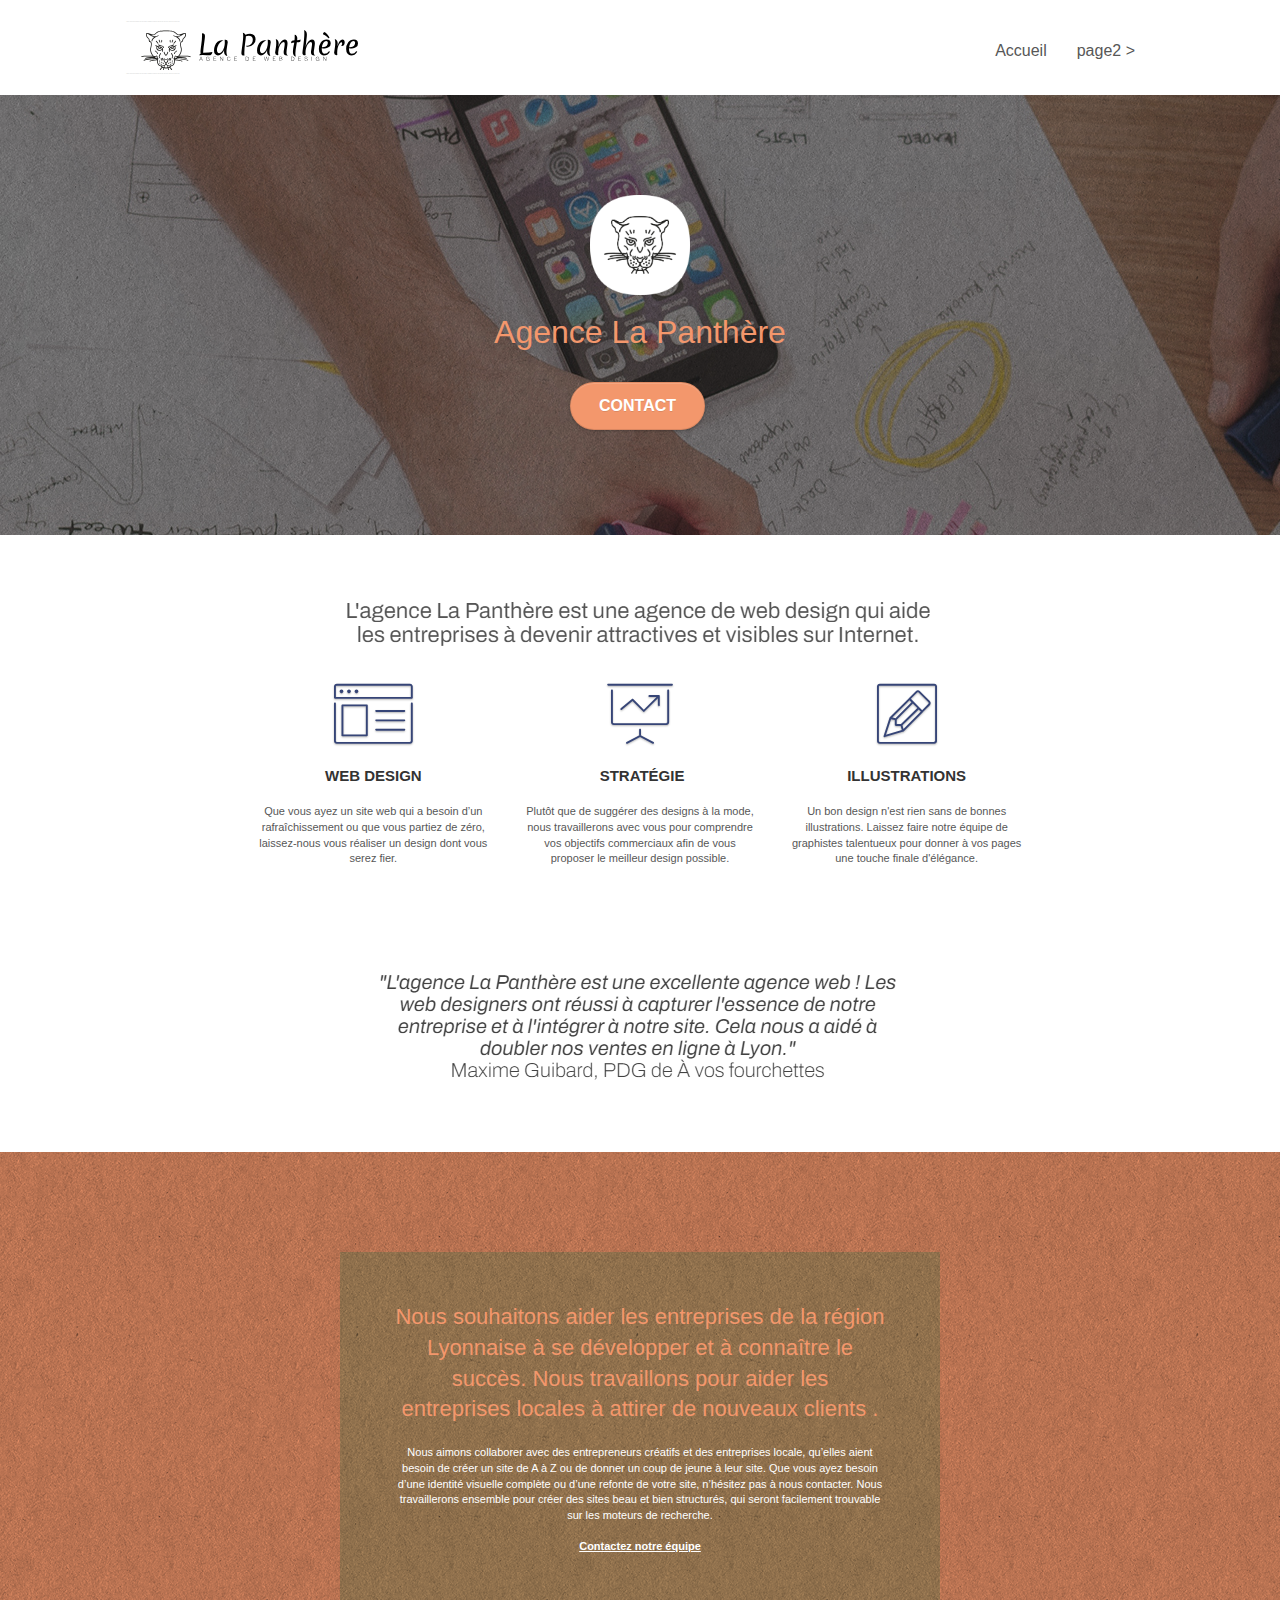
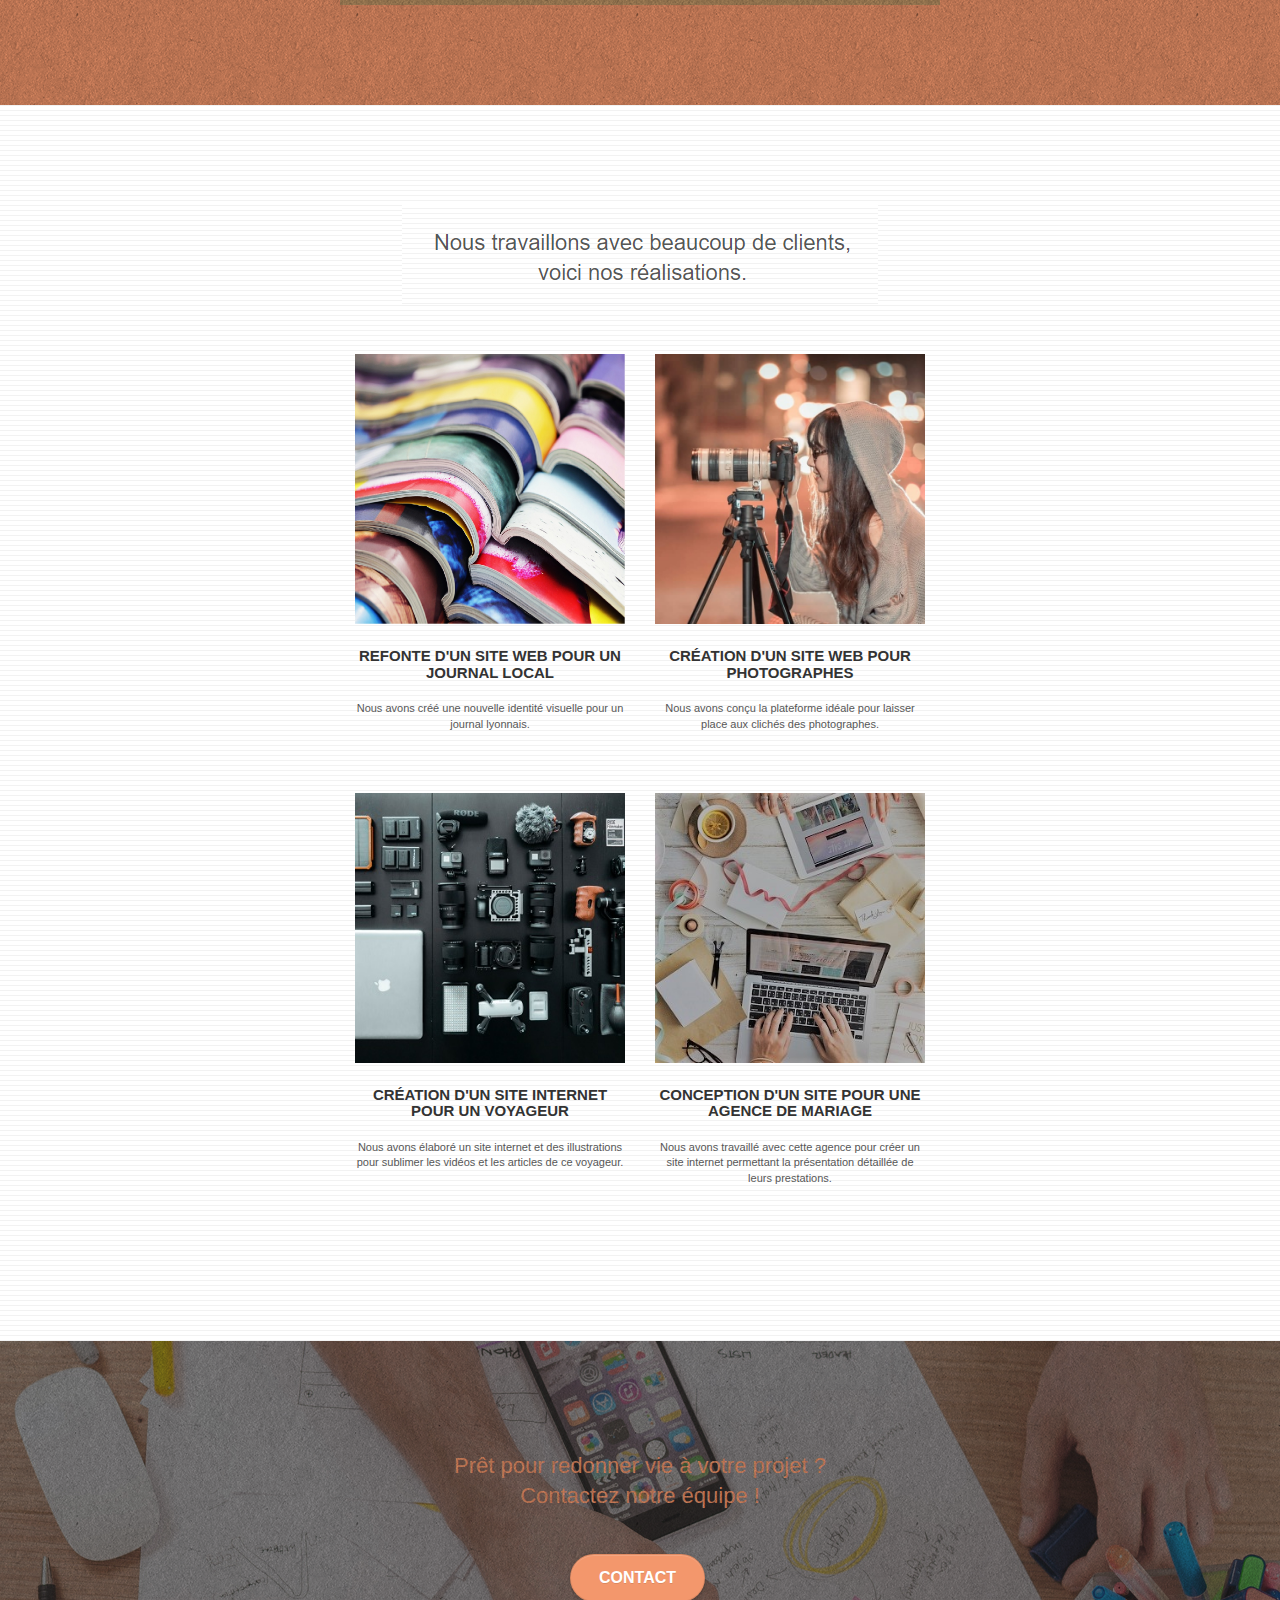
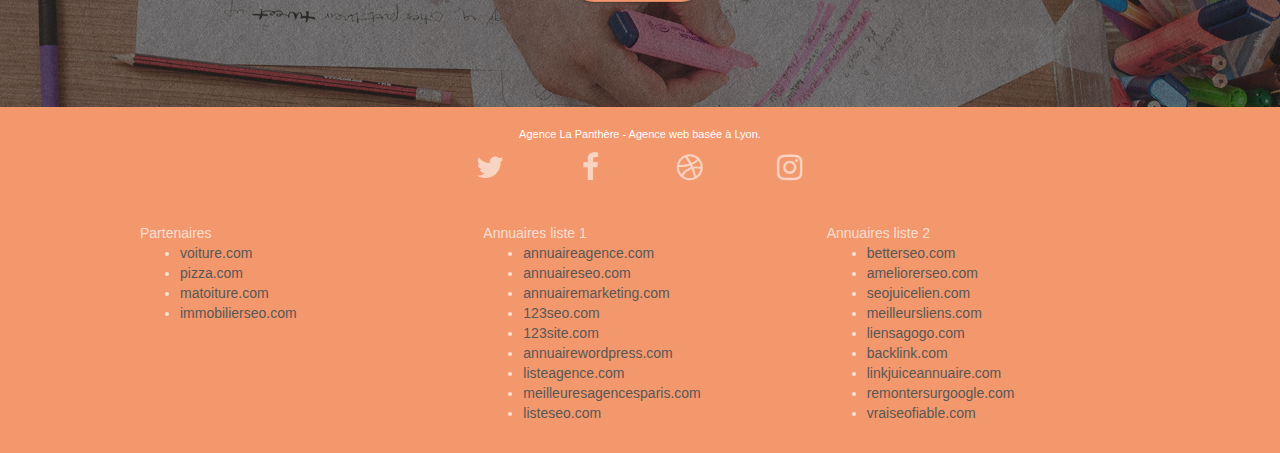
==== index.html @ c970df35 "mise à jour du 03/07" ====
<!doctype html>
<html lang="Default">
<head>
    <meta charset="utf-8">
    <meta name="keywords" content="seo, google, site web, site internet, agence design paris, agence design, agence design,agence design,agence design,agence design,agence design,agence design,agence design,agence design">
    <meta name="description" content="">
    <meta name="viewport" content="width=device-width, initial-scale=1.0, viewport-fit=cover">
    <link rel="shortcut icon" type="image/png" href="favicon.jpg">
    
	<link rel="stylesheet" type="text/css" href="./css/bootstrap.css">
	<link rel="stylesheet" type="text/css" href="style.css">
	<link rel="stylesheet" type="text/css" href="./css/font-awesome.css">
	<link rel="stylesheet" type="text/css" href="./css/et-line.css">
	
    
	<script src="./js/jquery-2.1.0.js"></script>
	<script src="./js/bootstrap.js"></script>
	<script src="./js/blocs.js"></script>
	<script src="./js/jquery.touchSwipe.js" defer></script>
	<script src="./js/gmaps.js"></script>

    <title>.</title>

    
<!-- Analytics -->
 
<!-- Analytics END -->
    
</head>
<body>
<!-- Principal conteneur -->
<div class="page-container">
    
<!-- bloc-0 -->
<div class="bloc bgc-white l-bloc " id="bloc-0">
	<div class="container bloc-sm">

		<nav class="navbar row">
			<div class="navbar-header">
				<div class="keywords" style="color:#cccccc;font-size:1px;">Agence web à paris, stratégie web, web design, illustrations, design de site web, site web, web, internet, site internet, site</div>
				<a class="navbar-brand" href="index.html"><img src="img/agence-la-panthere-monochrome.svg" alt="paris web design logo agence web meilleure agence" height="40" /></a>
				<div class="keywords" style="color:#cccccc;font-size:1px;">Agence web à paris, stratégie web, web design, illustrations, design de site web, site web, web, internet, site internet, site</div>
				<button id="nav-toggle" type="button" class="ui-navbar-toggle navbar-toggle" data-toggle="collapse" data-target=".navbar-1">
					<span class="sr-only">Toggle navigation</span><span class="icon-bar"></span><span class="icon-bar"></span><span class="icon-bar"></span>
				</button>
			</div>
			<div class="collapse navbar-collapse navbar-1 special-dropdown-nav">
				<ul class="site-navigation nav navbar-nav">
					<li>
						<a href="index.html">Accueil</a>
					</li>
					<li>
					</li>
					<li>
						<a href="page2.html">page2 &gt;</a>
					</li>
				</ul>
			</div>
		</nav>
	</div>
</div>
<!-- bloc-0 END -->

<!-- bloc-1-presentation -->
<div class="bloc bgc-dark-slate-blue bg-banniere d-bloc bg-t-edge bloc-bg-texture texture-paper b-parallax" id="bloc-1-hero">
	<div class="container bloc-lg">
		<div class="row tight-width-whitespace">
			<div class="col-sm-12">
				<img src="img/logo.png" class="center-block image-resize-mode" width="100" alt="Agence La Panthère, agence web paris, création logo paris" />
				<h1 class="text-center hero-bloc-text tc-white ">
					Agence La Panthère
				</h1>
				<div class="text-center">
					<a href="page2.html" class="btn btn-lg btn-clean btn-rd cta-hero btn-atomic-tangerine" id="cta-hero">Contact</a>
				</div>
			</div>
		</div>
	</div>
</div>
<!-- bloc-1-presentation END -->

<!-- bloc-2-services -->
<div class="bloc bgc-white l-bloc" id="bloc-2-services">
	<div class="container bloc-md">
		<div class="row">
			<div class="col-sm-12 text-center">
				<img alt="agence web, agence web paris, web design paris, stratégie web" src="img/title.png" />
			</div>
		</div>
		<div class="row voffset-lg med-width-whitespace">
			<div class="col-sm-4">
				<div class="text-center">
					<span class="et-icon-browser sm-shadow icon-dark-slate-blue icons icon-lg"></span>
				</div>
				<h3 class="mg-md text-center">
					Web design
				</h3>
				<p class="text-center ">
					Que vous ayez un site web qui a besoin d&rsquo;un rafraîchissement ou que vous partiez de zéro, laissez-nous vous réaliser un design dont vous serez fier.
				</p>
			</div>
			<div class="col-sm-4">
				<div class="text-center">
					<span class="et-icon-presentation sm-shadow icon-dark-slate-blue icons icon-lg"></span>
				</div>
				<h3 class="mg-md text-center">
					&nbsp;Stratégie
				</h3>
				<p class="text-center ">
					Plutôt que de suggérer des designs à la mode, nous travaillerons avec vous pour comprendre vos objectifs commerciaux afin de vous proposer le meilleur design possible.<br>
				</p>
			</div>
			<div class="col-sm-4">
				<div class="text-center">
					<span class="et-icon-edit sm-shadow icon-dark-slate-blue icons icon-lg"></span>
				</div>
				<h3 class="mg-md text-center">
					Illustrations
				</h3>
				<p class="text-center ">
					Un bon design n'est rien sans de bonnes illustrations. Laissez faire notre équipe de graphistes talentueux pour donner à vos pages une touche finale d'élégance.
				</p>
			</div>
		</div>
		<div class="row voffset-lg voffset">
			<div class="col-xs-12 col-md-8 col-md-offset-2 text-center">
				<img alt="agence web, agence web paris, web design paris, stratégie web" src="img/citation.png" />

			</div>
		</div>
	</div>
</div>
<!-- bloc-2-services END -->

<!-- bloc-3-what-i-do -->
<div class="bloc tc-white bgc-atomic-tangerine bg-presentation d-bloc bloc-bg-texture texture-paper b-parallax" id="bloc-3-what-i-do">
	<div class="container bloc-lg">
		<div class="row tight-width-whitespace black-background">
			<div class="col-sm-12">
				<h2 class="mg-md text-center tc-white">
					Nous souhaitons aider les entreprises de la région Lyonnaise à se développer et à connaître le succès. Nous travaillons pour aider les entreprises locales à attirer de nouveaux clients .<br>
				</h2>
				<p class="text-center white">
					Nous aimons collaborer avec des entrepreneurs créatifs et des entreprises locale, qu’elles aient besoin de créer un site de A à Z ou de donner un coup de jeune à leur site. Que vous ayez besoin d’une identité visuelle complète ou d’une refonte de votre site, n’hésitez pas à nous contacter. Nous travaillerons ensemble pour créer des sites beau et bien structurés, qui seront facilement trouvable sur les moteurs de recherche. <br><br><a class="ltc-white bold-link" href="page2.html">Contactez notre équipe</a><br>
				</p>
			</div>
		</div>
	</div>
</div>
<!-- bloc-3-what-i-do END -->

<!-- bloc-4-portfolio -->
<div class="bloc bgc-white bg-lines-h2-bg bg-repeat l-bloc" id="bloc-4-portfolio">
	<div class="container bloc-lg">
		<div class="row">
			<div class="col-sm-12 text-center">
				<img alt="agence web, agence web paris, web design paris, stratégie web" src="img/title2.png" />
			</div>
		</div>
		<div class="row tight-width-whitespace portfolio-row">
			<div class="col-sm-6">
				<a href="#" data-lightbox="img/1.jpg" data-gallery-id="gallery-1" data-caption="Refonte d'un site web pour un journal local" data-frame="snapshot-lb"><img src="img/1.jpg" alt="paris web design logo agence web meilleure agence et refonte site web journal" class="img-responsive portfolio-thumb" /></a>
				<h3 class="mg-md text-center">
					Refonte d'un site web pour un journal local
				</h3>
				<p class="text-center">
					Nous avons créé une nouvelle identité visuelle pour un journal lyonnais.
				</p>
			</div>
			<div class="col-sm-6">
				<a href="#" data-lightbox="img/2.jpg" data-gallery-id="gallery-1" data-caption="Création d'un site web pour photographes" data-frame="snapshot-lb"><img src="img/2.jpg" class="img-responsive portfolio-thumb" alt="paris web design logo agence web meilleure agence, Création d'un site web pour photographes" /></a>
				<h3 class="mg-md text-center">
					Création d'un site web pour photographes
				</h3>
				<p class="text-center">
					Nous avons conçu la plateforme idéale pour laisser place aux clichés des photographes.
				</p>
			</div>
		</div>
		<div class="row tight-width-whitespace portfolio-row">
			<div class="col-sm-6">
				<a href="#" data-lightbox="img/3.bmp" data-gallery-id="gallery-1" data-caption="Création d'un site internet pour un voyageur" data-frame="snapshot-lb"><img src="img/3.bmp" class="img-responsive portfolio-thumb" alt="paris web design logo agence web meilleure agence, Création d'un site web pour voyageur"/></a>
				<h3 class="mg-md text-center">
					Création d'un site internet pour un voyageur
				</h3>
				<p class="text-center">
					Nous avons élaboré un site internet et des illustrations pour sublimer les vidéos et les articles de ce voyageur.
				</p>
			</div>
			<div class="col-sm-6">
				<a href="#" data-lightbox="img/4.bmp" data-gallery-id="gallery-1" data-caption="Conception d'un site pour une agence de mariage" data-frame="snapshot-lb"><img src="img/4.bmp" class="img-responsive portfolio-thumb" alt="paris web design logo agence web meilleure agence, Création d'un site web pour agence de mariage" /></a>
				<h3 class="mg-md text-center">
					Conception d'un site pour une agence de mariage
				</h3>
				<p class="text-center">
					Nous avons travaillé avec cette agence pour créer un site internet permettant la présentation détaillée de leurs prestations.
				</p>
			</div>
		</div>
	</div>
</div>
<!-- bloc-4-portfolio END -->

<!-- bloc-5-cta -->
<div class="bloc bgc-dark-slate-blue bg-banniere d-bloc bloc-bg-texture texture-paper" id="bloc-5-cta">
	<div class="container bloc-lg">
		<div class="row">
			<h2 class="mg-md text-center tc-white">
				Prêt pour redonner vie à votre projet ?<br>Contactez notre équipe !
			</h2>
			<div class="col-sm-12 text-center">
				<a href="page2.html" class="btn btn-atomic-tangerine btn-clean btn-rd btn-lg cta-hero">Contact</a>
			</div>
		</div>
	</div>
</div>
<!-- bloc-5-cta END -->

<!-- Footer - bloc-8 -->
<div class="bloc bgc-atomic-tangerine d-bloc" id="bloc-8">
	<div class="container bloc-sm">
		<div class="row">
			<div class="col-sm-12">
				<p class="text-center white">
					Agence La Panthère - Agence web basée à Lyon.<br>
				</p>
				<div class="row row-no-gutters social">
					<div class="col-sm-3">
						<div class="text-center">
							<a class="social" href="index.html"><span class="fa fa-twitter icon-md"></span></a>
						</div>
					</div>
					<div class="col-sm-3">
						<div class="text-center">
							<a class="social" href="index.html"><span class="fa fa-facebook icon-md"></span></a>
						</div>
					</div>
					<div class="col-sm-3">
						<div class="text-center">
							<a class="social" href="index.html"><span class="fa fa-dribbble icon-md"></span></a>
						</div>
					</div>
					<div class="col-sm-3">
						<div class="text-center">
							<a class="social" href="index.html"><span class="fa fa-instagram icon-md"></span></a>
						</div>
					</div>
					<div class="keywords" style="color:#F3976C;">Agence web à paris, stratégie web, web design, illustrations, design de site web, site web, web, internet, site internet, site</div>
				</div>
				<div class="row">
					<div class="col-sm-4">
						Partenaires
							<ul>
								<li><a href="voiture.com">voiture.com</a></li>
								<li><a href="pizza.com">pizza.com</a></li>
								<li><a href="matoiture.com">matoiture.com</a></li>
								<li><a href="immobilierseo.com">immobilierseo.com</a></li>
							</ul>		
					</div>
					<div class="col-sm-4">
						Annuaires liste 1
						<ul>
							<li><a href="annuaireagence.com">annuaireagence.com</a></li>
							<li><a href="annuaireseo.com">annuaireseo.com</a></li>
							<li><a href="annuairemarketing.com">annuairemarketing.com</a></li>
							<li><a href="123seoture.com">123seo.com</a></li>
							<li><a href="123site.com">123site.com</a></li>
							<li><a href="annuairewordpress.com">annuairewordpress.com</a></li>
							<li><a href="listeagence.com">listeagence.com</a></li>
							<li><a href="meilleuresagencesparis.com">meilleuresagencesparis.com</a></li>
							<li><a href="listeseo.com">listeseo.com</a></li>
						</ul>
					</div>
					<div class="col-sm-4">
						Annuaires liste 2
						<ul>
							<li><a href="betterseo.com">betterseo.com</a></li>
							<li><a href="ameliorerseo.com">ameliorerseo.com</a></li>
							<li><a href="seojuicelien.com">seojuicelien.com</a></li>
							<li><a href="meilleursliens.com">meilleursliens.com</a></li>
							<li><a href="liensagogo.com">liensagogo.com</a></li>
							<li><a href="backlink.com">backlink.com</a></li>
							<li><a href="linkjuiceannuaire.com">linkjuiceannuaire.com</a></li>
							<li><a href="remontersurgoogle.com">remontersurgoogle.com</a></li>
							<li><a href="vraiseofiable.com">vraiseofiable.com</a></li>
						</ul>
					</div>
				</div>
			</div>
		</div>
	</div>
</div>
<!-- Footer - bloc-8 END -->

</div>
<!-- Principal conteneur END -->
    

</body>
</html>
---- style.css ----
body {
    margin: 0;
    padding: 0;
    background: #FFF;
    overflow-x: hidden;
    -webkit-font-smoothing: antialiased;
    -moz-osx-font-smoothing: grayscale;
}

a,
button {
    transition: all .3s ease-in-out;
    outline: none!important;
}

a:hover {
    text-decoration: none;
    cursor: pointer;
}

#page-loading-blocs-notifaction {
    position: fixed;
    top: 0;
    bottom: 0;
    width: 100%;
    z-index: 100000;
    background: #FFFFFF url("img/pageload-spinner.gif") no-repeat center center;
}

.bloc {
    width: 100%;
    clear: both;
    background: 50% 50% no-repeat;
    padding: 0 50px;
    -webkit-background-size: cover;
    -moz-background-size: cover;
    -o-background-size: cover;
    background-size: cover;
    position: relative;
}

.bloc .container {
    padding-left: 0;
    padding-right: 0;
}

.bloc-lg {
    padding: 100px 50px;
}

.bloc-md {
    padding: 50px;
}

.bloc-sm {
    padding: 20px 50px;
}

.bg-center,
.bg-l-edge,
.bg-r-edge,
.bg-t-edge,
.bg-b-edge,
.bg-tl-edge,
.bg-bl-edge,
.bg-tr-edge,
.bg-br-edge,
.bg-repeat {
    -webkit-background-size: auto!important;
    -moz-background-size: auto!important;
    -o-background-size: auto!important;
    background-size: auto!important;
}

.bg-repeat {
    background: repeat;
}

.bg-t-edge {
    background: top no-repeat;
}

.bloc-bg-texture::before {
    content: "";
    background-size: 2px 2px;
    position: absolute;
    top: 0;
    bottom: 0;
    left: 0;
    right: 0;
}

.texture-paper::before {
    background: url("img/texture-paper.png");
    background-size: 280px 280px;
}

.b-parallax {
    background-attachment: fixed;
}

.d-bloc {
    color: rgba(255, 255, 255, .7);
}

.d-bloc button:hover {
    color: rgba(255, 255, 255, .9);
}

.d-bloc .icon-round,
.d-bloc .icon-square,
.d-bloc .icon-rounded,
.d-bloc .icon-semi-rounded-a,
.d-bloc .icon-semi-rounded-b {
    border-color: rgba(255, 255, 255, .9);
}

.d-bloc .divider-h span {
    border-color: rgba(255, 255, 255, .2);
}

.d-bloc .a-btn,
.d-bloc .navbar a,
.d-bloc .navbar-brand,
.d-bloc a .icon-sm,
.d-bloc a .icon-md,
.d-bloc a .icon-lg,
.d-bloc a .icon-xl,
.d-bloc h1 a,
.d-bloc h2 a,
.d-bloc h3 a,
.d-bloc h4 a,
.d-bloc h5 a,
.d-bloc h6 a,
.d-bloc p a {
    color: rgba(255, 255, 255, .6);
}

.d-bloc .a-btn:hover,
.d-bloc .navbar a:hover,
.d-bloc .navbar-brand:hover,
.d-bloc a:hover .icon-sm,
.d-bloc a:hover .icon-md,
.d-bloc a:hover .icon-lg,
.d-bloc a:hover .icon-xl,
.d-bloc h1 a:hover,
.d-bloc h2 a:hover,
.d-bloc h3 a:hover,
.d-bloc h4 a:hover,
.d-bloc h5 a:hover,
.d-bloc h6 a:hover,
.d-bloc p a:hover {
    color: rgba(255, 255, 255, 1);
}

.d-bloc .navbar-toggle .icon-bar {
    background: rgba(255, 255, 255, 1);
}

.d-bloc .btn-wire,
.d-bloc .btn-wire:hover {
    color: rgba(255, 255, 255, 1);
    border-color: rgba(255, 255, 255, 1);
}

.d-bloc .panel {
    color: rgba(0, 0, 0, .5);
}

.d-bloc .panel button:hover {
    color: rgba(0, 0, 0, .7);
}

.d-bloc .panel icon {
    border-color: rgba(0, 0, 0, .7);
}

.d-bloc .panel .divider-h span {
    border-color: rgba(0, 0, 0, .1);
}

.d-bloc .panel .a-btn {
    color: rgba(0, 0, 0, .6);
}

.d-bloc .panel .a-btn:hover {
    color: rgba(0, 0, 0, 1);
}

.d-bloc .panel .btn-wire,
.d-bloc .panel .btn-wire:hover {
    color: rgba(0, 0, 0, .7);
    border-color: rgba(0, 0, 0, .3);
}

.d-bloc .panel,
.l-bloc {
    color: rgba(0, 0, 0, .5);
}

.d-bloc .panel button:hover,
.l-bloc button:hover {
    color: rgba(0, 0, 0, .7);
}

.l-bloc .icon-round,
.l-bloc .icon-square,
.l-bloc .icon-rounded,
.l-bloc .icon-semi-rounded-a,
.l-bloc .icon-semi-rounded-b {
    border-color: rgba(0, 0, 0, .7);
}

.d-bloc .panel .divider-h span,
.l-bloc .divider-h span {
    border-color: rgba(0, 0, 0, .1);
}

.d-bloc .panel .a-btn,
.l-bloc .a-btn,
.l-bloc .navbar a,
.l-bloc .navbar-brand,
.l-bloc a .icon-sm,
.l-bloc a .icon-md,
.l-bloc a .icon-lg,
.l-bloc a .icon-xl,
.l-bloc h1 a,
.l-bloc h2 a,
.l-bloc h3 a,
.l-bloc h4 a,
.l-bloc h5 a,
.l-bloc h6 a,
.l-bloc p a {
    color: rgba(0, 0, 0, .6);
}

.d-bloc .panel .a-btn:hover,
.l-bloc .a-btn:hover,
.l-bloc .navbar a:hover,
.l-bloc .navbar-brand:hover,
.l-bloc a:hover .icon-sm,
.l-bloc a:hover .icon-md,
.l-bloc a:hover .icon-lg,
.l-bloc a:hover .icon-xl,
.l-bloc h1 a:hover,
.l-bloc h2 a:hover,
.l-bloc h3 a:hover,
.l-bloc h4 a:hover,
.l-bloc h5 a:hover,
.l-bloc h6 a:hover,
.l-bloc p a:hover {
    color: rgba(0, 0, 0, 1);
}

.l-bloc .navbar-toggle .icon-bar {
    color: rgba(0, 0, 0, .6);
}

.d-bloc .panel .btn-wire,
.d-bloc .panel .btn-wire:hover,
.l-bloc .btn-wire,
.l-bloc .btn-wire:hover {
    color: rgba(0, 0, 0, .7);
    border-color: rgba(0, 0, 0, .3);
}

.voffset {
    margin-top: 30px;
}

.voffset-lg {
    margin-top: 80px;
}

.row-no-gutters {
    margin-right: 0;
    margin-left: 0;
}

.row.row-no-gutters > [class^="col-"],
.row.row-no-gutters > [class*=" col-"] {
    padding-right: 0;
    padding-left: 0;
}

#bloc-1-hero h1 {
    font-size: 32px;
}

.navbar {
    margin-bottom: 0;
    z-index: 1;
}

.navbar-brand {
    height: auto;
    padding: 3px 15px;
    font-size: 25px;
    font-weight: normal;
    font-weight: 600;
    line-height: 44px;
}

.navbar-brand img {
    max-height: 200px;
    margin: 0 5px 0 0;
    display: inline;
}

.navbar-brand img[src$=svg] {
    min-width: 100px;
}

.nav-center .navbar-brand img {
    margin: 0;
}

.navbar .nav {
    padding-top: 2px;
    margin-right: -16px;
    float: right;
    z-index: 1;
}

.nav > li {
    float: left;
    margin-top: 4px;
    font-size: 16px;
}

.navbar-nav .open .dropdown-menu > li > a {
    text-align: inherit;
}

.nav > li a:hover,
.nav > li a:focus {
    background: transparent;
}

.navbar-toggle {
    margin: 10px 10px 0 0;
    border: 0px;
}

.navbar-toggle:hover {
    background: transparent!important;
}

.navbar-toggle .icon-bar {
    background-color: rgba(0, 0, 0, .5);
    width: 26px;
}

.nav-invert .navbar .nav {
    float: left;
}

.nav-invert .navbar-header,
.nav-invert .navbar-brand {
    float: right;
    position: relative;
    z-index: 2;
}

@media (min-width: 768px) {
    .site-navigation {
        position: absolute;
        top: 50%;
        right: 20px;
        transform: translate(0, -50%);
        -webkit-transform: translateY(-50%);
    }
    .nav > li .dropdown-menu a,
    .nav > li .dropdown-menu a:hover {
        color: #484848;
    }
    .nav-invert .site-navigation {
        left: 0;
        right: 0;
    }
    .nav-center {
        text-align: center;
    }
    .nav-center .navbar-header {
        width: 100%;
    }
    .nav-center .navbar-header,
    .nav-center .navbar-brand,
    .nav-center .nav > li {
        float: none;
        display: inline-block;
    }
    .nav-center .site-navigation {
        position: relative;
        width: 100%;
        right: 0;
        margin-right: 0px;
        margin-top: 20px;
    }
    .nav-center.mini-nav .navbar-toggle {
        float: none;
        margin: 10px auto 0;
    }
}

.nav > li > .dropdown a {
    background: none!important;
    display: block;
    padding: 14px 15px;
}

nav .caret {
    margin: 0 5px;
}

.dropdown-menu .dropdown-menu {
    top: -8px;
    left: 100%;
}

.dropdown-menu .dropmenu-flow-right {
    top: 100%;
    left: 0;
    margin-left: -1px;
    border-top-left-radius: 0;
    border-top-right-radius: 0;
}

.dropdown-menu .dropdown span {
    border: 4px solid black;
    border-top-color: transparent;
    border-right-color: transparent;
    border-bottom-color: transparent;
    margin: 6px -5px 0 0!important;
    float: right;
}

.mg-md {
    margin-top: 10px;
    margin-bottom: 20px;
}

.mg-lg {
    margin-top: 10px;
    margin-bottom: 40px;
}

.btn {
    margin: 0 5px 5px 0;
}

.btn.pull-right {
    margin: 0 0 5px 5px;
}

.btn-d,
.btn-d:hover,
.btn-d:focus {
    color: #FFF;
    background: rgba(0, 0, 0, .3);
}

button {
    outline: none!important;
}

.btn-rd {
    border-radius: 40px;
}

.btn-clean {
    border: 1px solid rgba(0, 0, 0, .08);
    border-bottom-color: rgba(0, 0, 0, .1);
    text-shadow: 0 1px 0 rgba(0, 0, 1, .1);
    box-shadow: 0 1px 3px rgba(0, 0, 1, .25), inset 0 1px 0 0 rgba(255, 255, 255, .15);
}

.icon-md {
    font-size: 30px!important;
}

.icon-lg {
    font-size: 60px!important;
}

.sm-shadow {
    text-shadow: 0 1px 2px rgba(0, 0, 0, .3);
}

.panel-sq,
.panel-sq .panel-heading,
.panel-sq .panel-footer {
    border-radius: 0;
}

.panel-rd {
    border-radius: 30px;
}

.panel-rd .panel-heading {
    border-radius: 29px 29px 0 0;
}

.panel-rd .panel-footer {
    border-radius: 0 0 29px 29px;
}

.form-control {
    border-color: rgba(0, 0, 0, .1);
    box-shadow: none;
}

.scrollToTop {
    width: 40px;
    height: 40px;
    position: fixed;
    bottom: 20px;
    right: 20px;
    opacity: 0;
    z-index: 500;
    transition: all .3s ease-in-out;
}

.scrollToTop span {
    margin-top: 6px;
}

.showScrollTop {
    font-size: 14px;
    opacity: 1;
}

a[data-lightbox] {
    position: relative;
    display: block;
    text-align: center;
}

a[data-lightbox]:hover::before {
    content: "+";
    font-family: "HelveticaNeue-Light", "Helvetica Neue Light", "Helvetica Neue", Helvetica, Arial;
    font-size: 32px;
    width: 50px;
    height: 50px;
    margin-left: -25px;
    border-radius: 50%;
    background: rgba(0, 0, 0, .6);
    color: #FFF;
    font-weight: 100;
    z-index: 1;
    position: absolute;
    top: 50%;
    transform: translateY(-50%);
    -webkit-transform: translateY(-50%);
}

a[data-lightbox]:hover img {
    opacity: 0.6;
    -webkit-animation-fill-mode: none;
    animation-fill-mode: none;
}

#lightbox-modal {
    display: flex;
    align-items: center;
}

#lightbox-modal .modal-dialog {
    width: 90%;
    max-width: 900px;
    margin: 0 auto 0;
}

#lightbox-modal .modal-dialog img {
    max-height: 90vh;
    margin: 0 auto;
}

.lightbox-caption {
    padding: 20px;
    color: #FFF;
    background: rgba(0, 0, 0, .5);
    position: absolute;
    left: 15px;
    right: 15px;
    bottom: 5px;
}

.close-lightbox {
    color: #FFF;
    font-size: 30px;
    position: absolute;
    top: 20px;
    right: 20px;
    z-index: 20;
    background: rgba(0, 0, 0, .5);
    border: none;
    line-height: 30px;
    padding: 0 9px 5px;
    opacity: 0.3;
}

.close-lightbox:hover,
.next-lightbox:hover,
.prev-lightbox:hover {
    opacity: 1.0;
    color: #FFF;
}

.next-lightbox,
.prev-lightbox {
    font-size: 20px;
    color: rgba(255, 255, 255, .9);
    background: rgba(0, 0, 0, .5);
    transition: all .2s ease-in-out;
    position: absolute;
    top: 45%;
    z-index: 1;
    opacity: 0.4;
}

.next-lightbox {
    padding: 6px 8px 1px 13px;
    right: 25px;
}

.prev-lightbox {
    padding: 6px 13px 1px 10px;
    left: 25px;
}

.snapshot-lb .modal-body {
    padding-bottom: 45px;
}

.snapshot-lb .lightbox-caption {
    padding: 0;
    color: rgba(0, 0, 0, .5);
    background: none;
}

h1,
h2,
h3,
h4,
h5,
h6,
p,
label,
.btn,
a {
    font-family: "helvetica";
    font-weight: 400;
    color: #575757!important;
}

.container {
    max-width: 1000px;
}

.hero-bloc-text {
    font-size: 38px;
}

.hero-bloc-text-sub {
    font-size: 36px;
}

.statement-bloc-text {
    line-height: 26px;
    font-style: italic;
    font-size: 20px;
    text-align: center;
    font-weight: lighter;
    max-width: 520px;
    margin: auto auto auto auto;
}

p {
    font-size: 11px;
}

.tight-width-whitespace {
    max-width: 600px;
    margin: auto auto auto auto;
}

.h1 {
    font-size: 20px;
    font-family: "Open Sans";
}

.cta-hero {
    margin-top: 22px;
    color: #FFFFFF!important;
    text-transform: uppercase;
    padding: 12px 28px 12px 28px;
    font-size: 16px;
    font-weight: 700;
}

.social {
    max-width: 400px;
    margin: auto auto auto auto;
}

h2 {
    font-size: 22px;
    line-height: 1.4em;
}

h3 {
    font-size: 15px;
    text-transform: uppercase;
    font-weight: 700;
    color: #333333!important;
}

.med-width-whitespace {
    max-width: 800px;
    margin: auto auto auto auto;
    box-shadow: 0px 0px 0px #000000;
}

h1 {
    color: #333333!important;
}

h4 {
    color: #333333!important;
}

.icons {
    margin-bottom: 14px;
    margin-top: 24px;
}

.white {
    color: #FFFFFF!important;
}

.portfolio-thumb {
    margin-bottom: 24px;
}

.portfolio-row {
    margin-bottom: 44px;
    margin-top: 50px;
}

.avatar {
    box-shadow: 0px 4px 9px rgba(0, 0, 0, 0.3);
}

.black-background {
    background-color: rgba(165, 147, 99, 0.7);
    padding: 40px 40px 40px 40px;
}

.bold-link {
    font-weight: 900;
    text-decoration: underline!important;
}

.bgc-white {
    background-color: #FFFFFF;
}

.bgc-dark-slate-blue {
    background-color: #364577;
}

.bgc-atomic-tangerine {
    background-color: #F3976C;
}

.tc-white {
    color: #F3976C!important;
}

.btn-atomic-tangerine {
    background: #F3976C;
    color: #FFFFFF!important;
}

.btn-atomic-tangerine:hover {
    background: #c27956!important;
    color: #FFFFFF!important;
}

.ltc-white {
    color: #FFFFFF!important;
}

.ltc-white:hover {
    color: #cccccc!important;
}

.ltc-atomic-tangerine {
    color: #F3976C!important;
}

.ltc-atomic-tangerine:hover {
    color: #c27956!important;
}

.icon-dark-slate-blue {
    color: #364577!important;
    border-color: #364577!important;
}

.bg-dots-bg {
    background-image: url("img/dots-bg.png");
}

.bg-lines-h2-bg {
    background-image: url("img/lines-h2-bg.png");
}

.bg-banniere {
    background-image: url("img/agence-la-panthere.jpg");
}

.bg-presentation {
    background-image: url("img/image-de-presentation.bmp");
}

@media (max-width: 1024px) {
    .bloc {
        padding-left: 20px;
        padding-right: 20px;
    }
    .bloc.full-width-bloc,
    .bloc-tile-2.full-width-bloc .container,
    .bloc-tile-3.full-width-bloc .container,
    .bloc-tile-4.full-width-bloc .container {
        padding-left: 0;
        padding-right: 0;
    }
}

@media (max-width: 992px) and (min-width: 768px) {
    .navbar .nav {
        max-width: 80%
    }
    .nav-center.navbar .nav {
        max-width: 100%
    }
}

@media only screen and (min-device-width: 768px) and (max-device-width: 1024px) and (orientation: landscape) {
    .b-parallax {
        background-attachment: scroll;
    }
}

@media only screen and (min-device-width: 1024px) and (max-device-width: 1366px) and (-webkit-min-device-pixel-ratio: 1.5) {
    .b-parallax {
        background-attachment: scroll;
    }
}

@media (max-width: 991px) {
    .container {
        width: 100%;
    }
    .b-parallax {
        background-attachment: scroll;
    }
    .page-container,
    #hero-bloc {
        overflow-x: hidden;
        position: relative;
    }
    .bloc {
        padding-left: constant(safe-area-inset-left);
        padding-right: constant(safe-area-inset-right);
    }
    .bloc-group,
    .bloc-group .bloc {
        display: block;
        width: 100%;
    }
    .bloc-fill-screen .fill-bloc-top-edge,
    .bloc-fill-screen .fill-bloc-bottom-edge {
        padding: 0 20px;
        padding-left: constant(safe-area-inset-left);
        padding-right: constant(safe-area-inset-right);
    }
}

@media (max-width: 767px) {
    .page-container {
        overflow-x: hidden;
        position: relative;
    }
    h1,
    h2,
    h3,
    h4,
    h5,
    h6,
    p,
    #disqus_thread {
        padding-left: 10px!important;
        padding-right: 10px!important;
    }
    .b-parallax {
        background-attachment: scroll;
    }
    .navbar .nav {
        padding-top: 0;
        border-top: 1px solid rgba(0, 0, 0, .2);
        float: none!important;
    }
    .navbar.row {
        margin-left: 0;
        margin-right: 0;
    }
    .site-navigation {
        position: inherit;
        transform: none;
        -webkit-transform: none;
        -ms-transform: none;
    }
    .nav > li {
        margin-top: 0;
        border-bottom: 1px solid rgba(0, 0, 0, .1);
        background: rgba(0, 0, 0, .05);
        text-align: left;
        padding-left: 15px;
        width: 100%;
    }
    .nav > li:hover {
        background: rgba(0, 0, 0, .08);
    }
    .dropdown .dropdown a .caret {
        float: none;
        margin: 5px 0 0 10px!important;
        border: 4px solid black;
        border-bottom-color: transparent;
        border-right-color: transparent;
        border-left-color: transparent;
    }
    #hero-bloc .navbar .nav {
        background: rgba(0, 0, 0, .8);
    }
    #hero-bloc .navbar .nav a {
        color: rgba(255, 255, 255, .6);
    }
    .hero {
        padding: 50px 0;
    }
    .hero-nav {
        left: -1px;
        right: -1px;
    }
    .navbar-collapse {
        padding: 0;
        overflow-x: hidden;
        -webkit-box-shadow: none;
        box-shadow: none;
    }
    .navbar-brand img {
        max-height: 40px;
        width: auto;
    }
    .nav-invert .navbar-header {
        float: none;
        width: 100%;
    }
    .nav-invert .navbar-toggle {
        float: left;
        margin-left: 10px;
    }
    .bloc {
        padding-left: 0;
        padding-right: 0;
    }
    .bloc-xxl,
    .bloc-xl,
    .bloc-lg {
        padding: 40px 0;
    }
    .bloc-sm,
    .bloc-md {
        padding-left: 0;
        padding-right: 0;
    }
    .bloc-tile-2 .container,
    .bloc-tile-3 .container,
    .bloc-tile-4 .container,
    .bloc-fill-screen .fill-bloc-top-edge,
    .bloc-fill-screen .fill-bloc-bottom-edge {
        padding-left: 0;
        padding-right: 0;
    }
    .a-block {
        padding: 0 10px;
    }
    .btn-dwn {
        display: none;
    }
    .voffset {
        margin-top: 5px;
    }
    .voffset-md {
        margin-top: 20px;
    }
    .voffset-lg {
        margin-top: 30px;
    }
    form {
        padding: 5px;
    }
    .close-lightbox {
        display: inline-block;
    }
    .blocsapp-device-iphone5 {
        background-size: 216px 425px;
        padding-top: 60px;
        width: 216px;
        height: 425px;
    }
    .blocsapp-device-iphone5 img {
        width: 180px;
        height: 320px;
    }
}

@media (max-width: 400px) {
    .bloc {
        padding-left: 0;
        padding-right: 0;
    }
}

@media (max-width: 767px) {
    .bloc-mob-center-text {
        text-align: center;
    }
}
---- css/et-line.css ----
@font-face {
    font-family: et-line;
    src: url(../fonts/et-line.eot);
    src: url(../fonts/et-line.eot?#iefix) format('embedded-opentype'), url(../fonts/et-line.woff) format('woff'), url(../fonts/et-line.ttf) format('truetype'), url(../fonts/et-line.svg#et-line) format('svg');
    font-weight: 400;
    font-style: normal
}

.et-icon-adjustments,
.et-icon-alarmclock,
.et-icon-anchor,
.et-icon-aperture,
.et-icon-attachment,
.et-icon-bargraph,
.et-icon-basket,
.et-icon-beaker,
.et-icon-bike,
.et-icon-book-open,
.et-icon-briefcase,
.et-icon-browser,
.et-icon-calendar,
.et-icon-camera,
.et-icon-caution,
.et-icon-chat,
.et-icon-circle-compass,
.et-icon-clipboard,
.et-icon-clock,
.et-icon-cloud,
.et-icon-compass,
.et-icon-desktop,
.et-icon-dial,
.et-icon-document,
.et-icon-documents,
.et-icon-download,
.et-icon-dribbble,
.et-icon-edit,
.et-icon-envelope,
.et-icon-expand,
.et-icon-facebook,
.et-icon-flag,
.et-icon-focus,
.et-icon-gears,
.et-icon-genius,
.et-icon-gift,
.et-icon-global,
.et-icon-globe,
.et-icon-googleplus,
.et-icon-grid,
.et-icon-happy,
.et-icon-hazardous,
.et-icon-heart,
.et-icon-hotairballoon,
.et-icon-hourglass,
.et-icon-key,
.et-icon-laptop,
.et-icon-layers,
.et-icon-lifesaver,
.et-icon-lightbulb,
.et-icon-linegraph,
.et-icon-linkedin,
.et-icon-lock,
.et-icon-magnifying-glass,
.et-icon-map,
.et-icon-map-pin,
.et-icon-megaphone,
.et-icon-mic,
.et-icon-mobile,
.et-icon-newspaper,
.et-icon-notebook,
.et-icon-paintbrush,
.et-icon-paperclip,
.et-icon-pencil,
.et-icon-phone,
.et-icon-picture,
.et-icon-pictures,
.et-icon-piechart,
.et-icon-presentation,
.et-icon-pricetags,
.et-icon-printer,
.et-icon-profile-female,
.et-icon-profile-male,
.et-icon-puzzle,
.et-icon-quote,
.et-icon-recycle,
.et-icon-refresh,
.et-icon-ribbon,
.et-icon-rss,
.et-icon-sad,
.et-icon-scissors,
.et-icon-scope,
.et-icon-search,
.et-icon-shield,
.et-icon-speedometer,
.et-icon-strategy,
.et-icon-streetsign,
.et-icon-tablet,
.et-icon-target,
.et-icon-telescope,
.et-icon-toolbox,
.et-icon-tools,
.et-icon-tools-2,
.et-icon-trophy,
.et-icon-tumblr,
.et-icon-twitter,
.et-icon-upload,
.et-icon-video,
.et-icon-wallet,
.et-icon-wine {
    font-family: et-line;
    speak: none;
    font-style: normal;
    font-weight: 400;
    font-variant: normal;
    text-transform: none;
    line-height: 1;
    -webkit-font-smoothing: antialiased;
    -moz-osx-font-smoothing: grayscale;
    display: inline-block
}

.et-icon-mobile:before {
    content: "\e000"
}

.et-icon-laptop:before {
    content: "\e001"
}

.et-icon-desktop:before {
    content: "\e002"
}

.et-icon-tablet:before {
    content: "\e003"
}

.et-icon-phone:before {
    content: "\e004"
}

.et-icon-document:before {
    content: "\e005"
}

.et-icon-documents:before {
    content: "\e006"
}

.et-icon-search:before {
    content: "\e007"
}

.et-icon-clipboard:before {
    content: "\e008"
}

.et-icon-newspaper:before {
    content: "\e009"
}

.et-icon-notebook:before {
    content: "\e00a"
}

.et-icon-book-open:before {
    content: "\e00b"
}

.et-icon-browser:before {
    content: "\e00c"
}

.et-icon-calendar:before {
    content: "\e00d"
}

.et-icon-presentation:before {
    content: "\e00e"
}

.et-icon-picture:before {
    content: "\e00f"
}

.et-icon-pictures:before {
    content: "\e010"
}

.et-icon-video:before {
    content: "\e011"
}

.et-icon-camera:before {
    content: "\e012"
}

.et-icon-printer:before {
    content: "\e013"
}

.et-icon-toolbox:before {
    content: "\e014"
}

.et-icon-briefcase:before {
    content: "\e015"
}

.et-icon-wallet:before {
    content: "\e016"
}

.et-icon-gift:before {
    content: "\e017"
}

.et-icon-bargraph:before {
    content: "\e018"
}

.et-icon-grid:before {
    content: "\e019"
}

.et-icon-expand:before {
    content: "\e01a"
}

.et-icon-focus:before {
    content: "\e01b"
}

.et-icon-edit:before {
    content: "\e01c"
}

.et-icon-adjustments:before {
    content: "\e01d"
}

.et-icon-ribbon:before {
    content: "\e01e"
}

.et-icon-hourglass:before {
    content: "\e01f"
}

.et-icon-lock:before {
    content: "\e020"
}

.et-icon-megaphone:before {
    content: "\e021"
}

.et-icon-shield:before {
    content: "\e022"
}

.et-icon-trophy:before {
    content: "\e023"
}

.et-icon-flag:before {
    content: "\e024"
}

.et-icon-map:before {
    content: "\e025"
}

.et-icon-puzzle:before {
    content: "\e026"
}

.et-icon-basket:before {
    content: "\e027"
}

.et-icon-envelope:before {
    content: "\e028"
}

.et-icon-streetsign:before {
    content: "\e029"
}

.et-icon-telescope:before {
    content: "\e02a"
}

.et-icon-gears:before {
    content: "\e02b"
}

.et-icon-key:before {
    content: "\e02c"
}

.et-icon-paperclip:before {
    content: "\e02d"
}

.et-icon-attachment:before {
    content: "\e02e"
}

.et-icon-pricetags:before {
    content: "\e02f"
}

.et-icon-lightbulb:before {
    content: "\e030"
}

.et-icon-layers:before {
    content: "\e031"
}

.et-icon-pencil:before {
    content: "\e032"
}

.et-icon-tools:before {
    content: "\e033"
}

.et-icon-tools-2:before {
    content: "\e034"
}

.et-icon-scissors:before {
    content: "\e035"
}

.et-icon-paintbrush:before {
    content: "\e036"
}

.et-icon-magnifying-glass:before {
    content: "\e037"
}

.et-icon-circle-compass:before {
    content: "\e038"
}

.et-icon-linegraph:before {
    content: "\e039"
}

.et-icon-mic:before {
    content: "\e03a"
}

.et-icon-strategy:before {
    content: "\e03b"
}

.et-icon-beaker:before {
    content: "\e03c"
}

.et-icon-caution:before {
    content: "\e03d"
}

.et-icon-recycle:before {
    content: "\e03e"
}

.et-icon-anchor:before {
    content: "\e03f"
}

.et-icon-profile-male:before {
    content: "\e040"
}

.et-icon-profile-female:before {
    content: "\e041"
}

.et-icon-bike:before {
    content: "\e042"
}

.et-icon-wine:before {
    content: "\e043"
}

.et-icon-hotairballoon:before {
    content: "\e044"
}

.et-icon-globe:before {
    content: "\e045"
}

.et-icon-genius:before {
    content: "\e046"
}

.et-icon-map-pin:before {
    content: "\e047"
}

.et-icon-dial:before {
    content: "\e048"
}

.et-icon-chat:before {
    content: "\e049"
}

.et-icon-heart:before {
    content: "\e04a"
}

.et-icon-cloud:before {
    content: "\e04b"
}

.et-icon-upload:before {
    content: "\e04c"
}

.et-icon-download:before {
    content: "\e04d"
}

.et-icon-target:before {
    content: "\e04e"
}

.et-icon-hazardous:before {
    content: "\e04f"
}

.et-icon-piechart:before {
    content: "\e050"
}

.et-icon-speedometer:before {
    content: "\e051"
}

.et-icon-global:before {
    content: "\e052"
}

.et-icon-compass:before {
    content: "\e053"
}

.et-icon-lifesaver:before {
    content: "\e054"
}

.et-icon-clock:before {
    content: "\e055"
}

.et-icon-aperture:before {
    content: "\e056"
}

.et-icon-quote:before {
    content: "\e057"
}

.et-icon-scope:before {
    content: "\e058"
}

.et-icon-alarmclock:before {
    content: "\e059"
}

.et-icon-refresh:before {
    content: "\e05a"
}

.et-icon-happy:before {
    content: "\e05b"
}

.et-icon-sad:before {
    content: "\e05c"
}

.et-icon-facebook:before {
    content: "\e05d"
}

.et-icon-twitter:before {
    content: "\e05e"
}

.et-icon-googleplus:before {
    content: "\e05f"
}

.et-icon-rss:before {
    content: "\e060"
}

.et-icon-tumblr:before {
    content: "\e061"
}

.et-icon-linkedin:before {
    content: "\e062"
}

.et-icon-dribbble:before {
    content: "\e063"
}
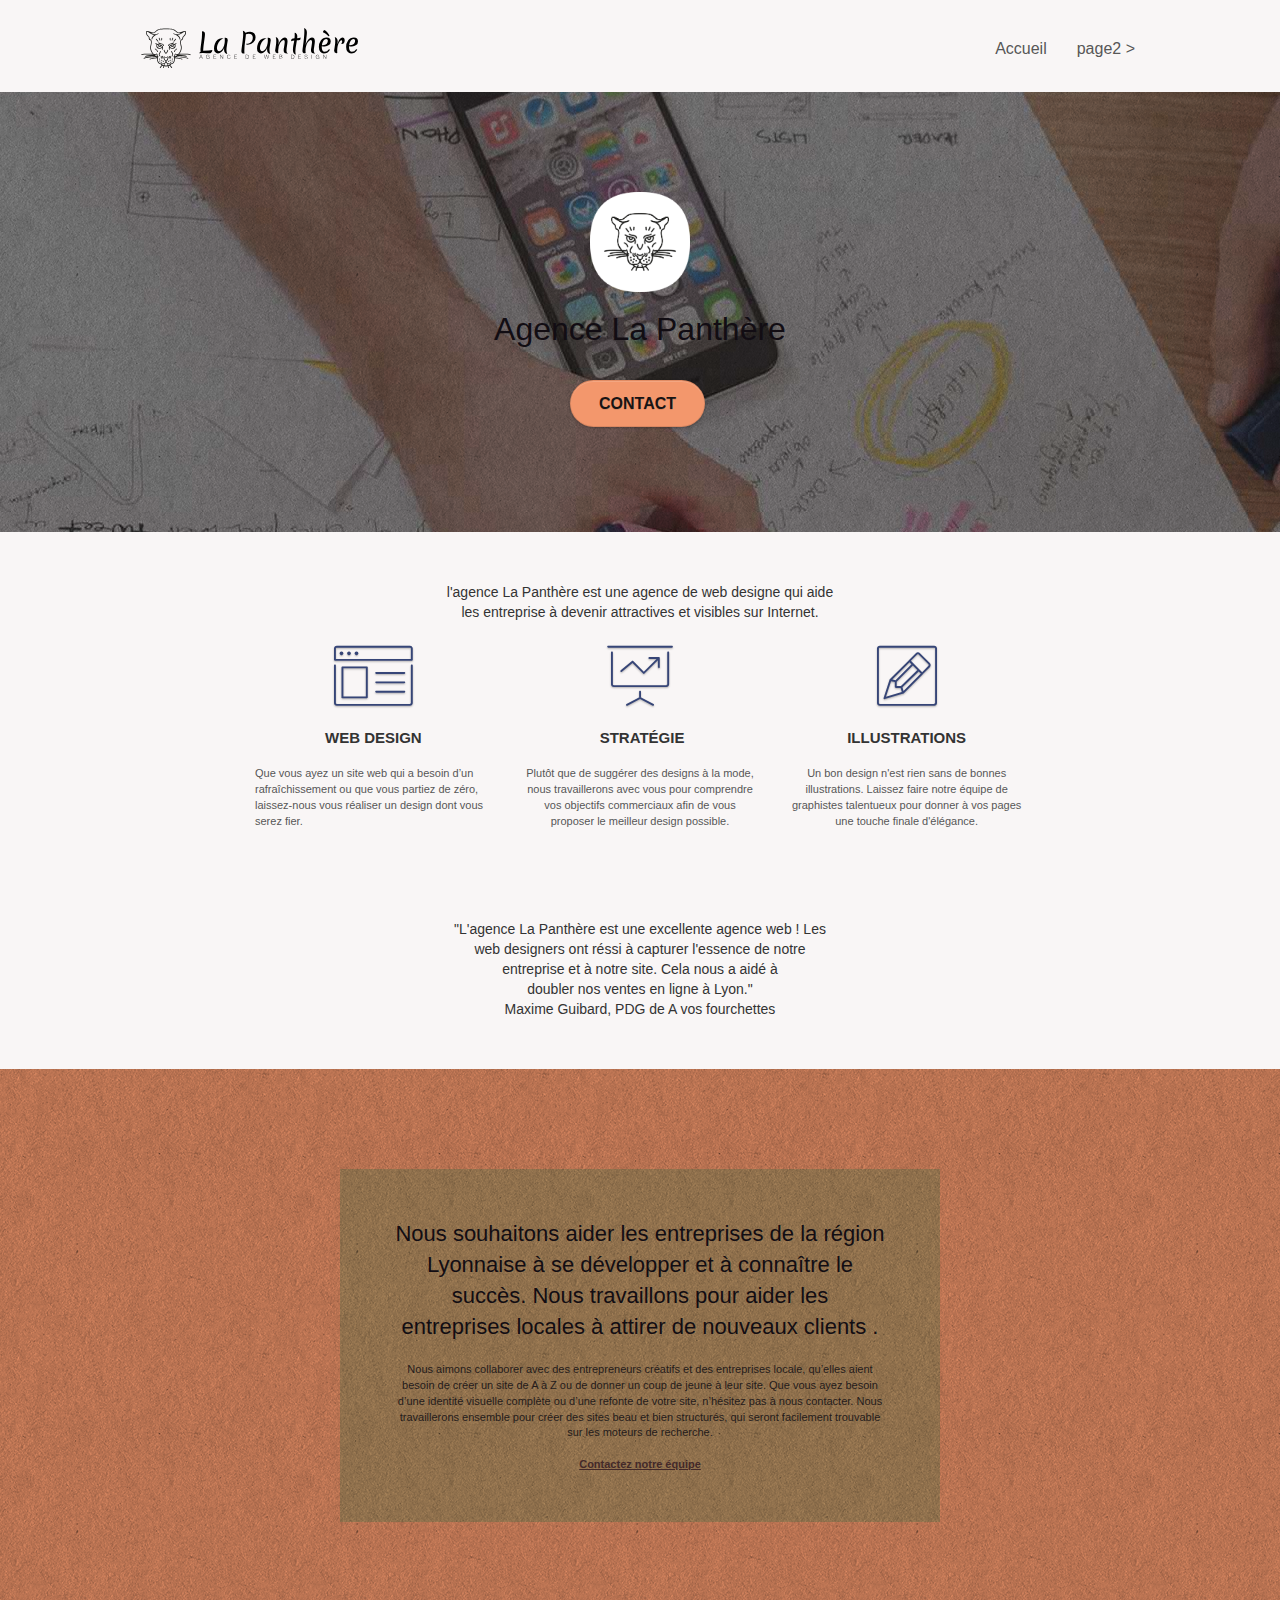
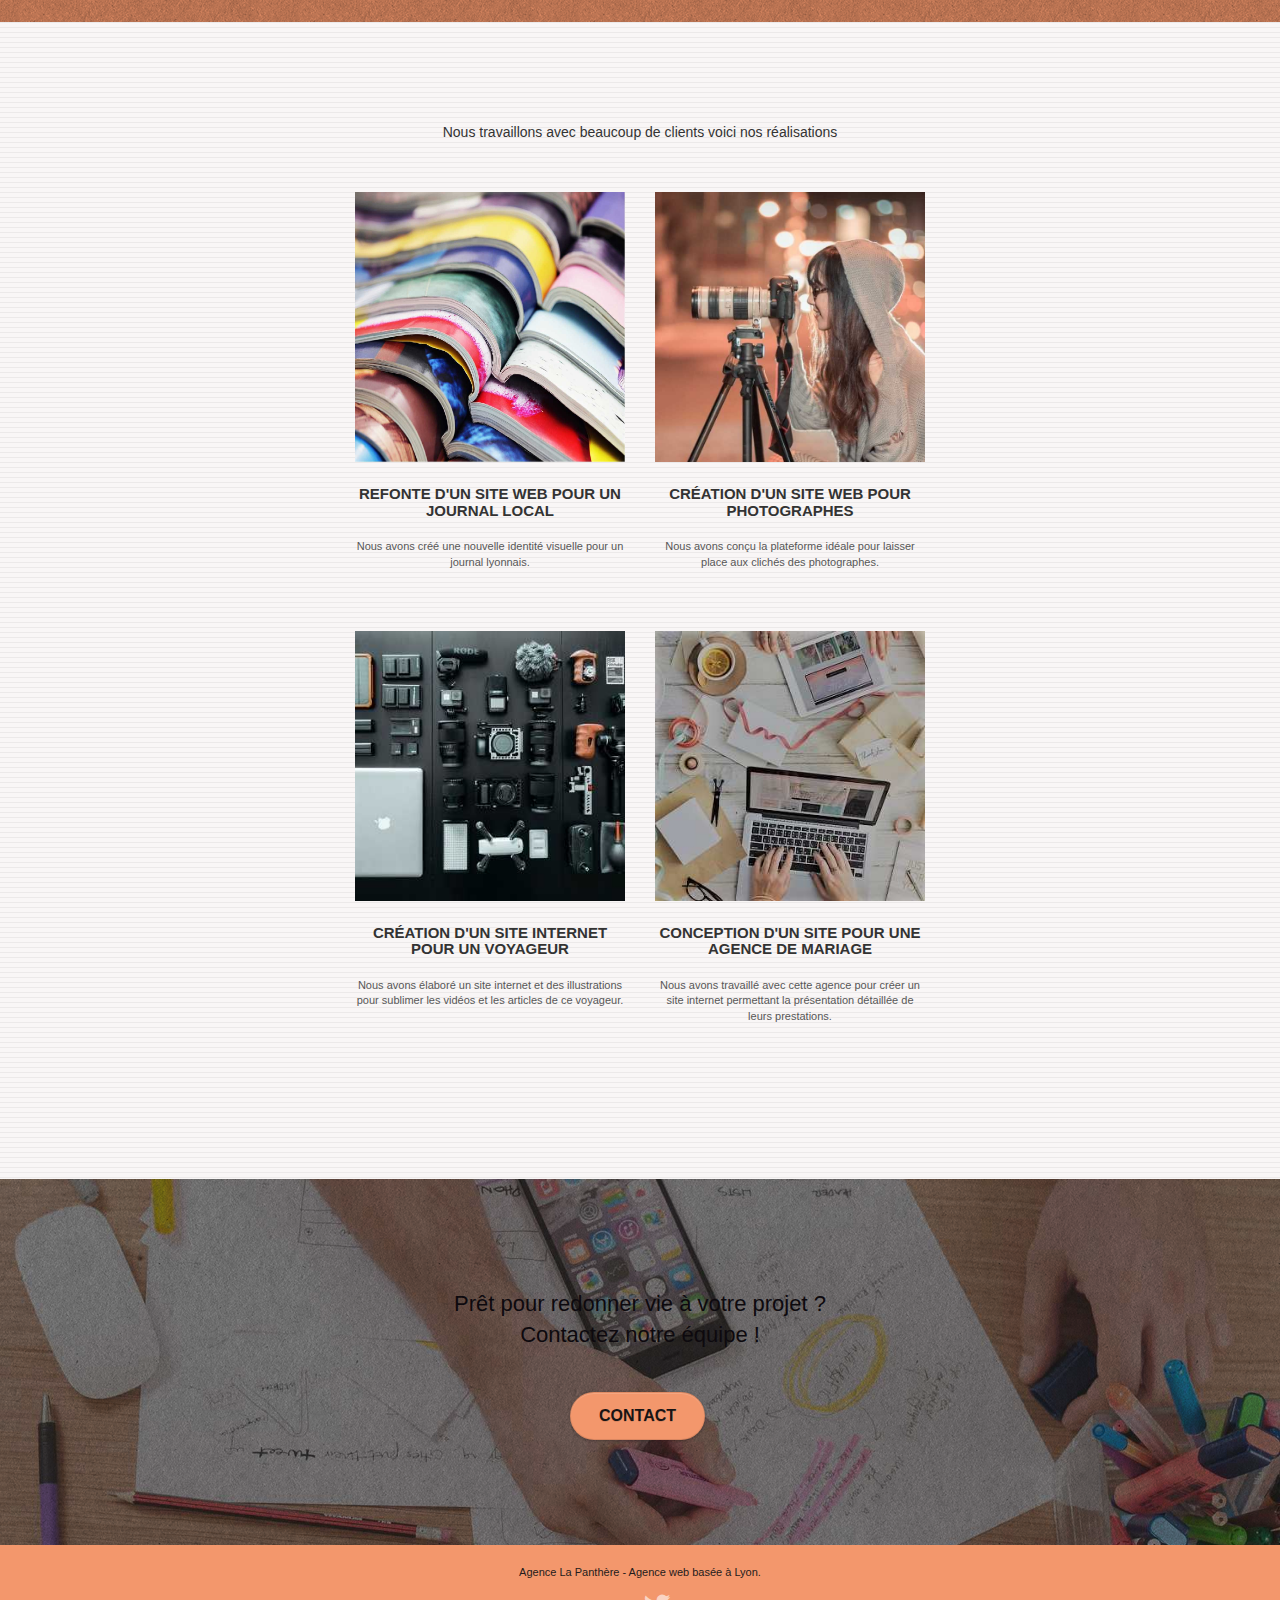
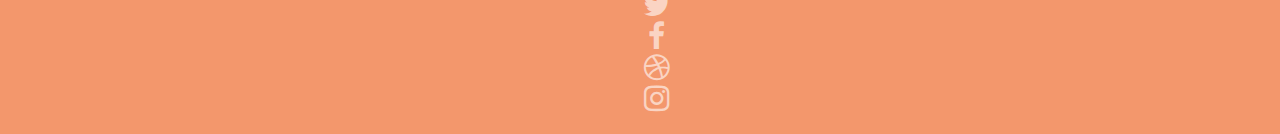
==== commit bc19633e: "mise à jour 13/07" ====
--- a/index.html
+++ b/index.html
@@ -1,25 +1,27 @@
 <!doctype html>
-<html lang="Default">
+<!--changer-->
+<html lang="fr">
 <head>
     <meta charset="utf-8">
-    <meta name="keywords" content="seo, google, site web, site internet, agence design paris, agence design, agence design,agence design,agence design,agence design,agence design,agence design,agence design,agence design">
+	<!--changer-->
+	<meta http-equiv="X-UA-Compatible" content="IE=edge">
     <meta name="description" content="">
     <meta name="viewport" content="width=device-width, initial-scale=1.0, viewport-fit=cover">
     <link rel="shortcut icon" type="image/png" href="favicon.jpg">
     
-	<link rel="stylesheet" type="text/css" href="./css/bootstrap.css">
+	<link rel="stylesheet" type="text/css" href="./css/bootstrap.min.css">
 	<link rel="stylesheet" type="text/css" href="style.css">
 	<link rel="stylesheet" type="text/css" href="./css/font-awesome.css">
 	<link rel="stylesheet" type="text/css" href="./css/et-line.css">
 	
     
-	<script src="./js/jquery-2.1.0.js"></script>
-	<script src="./js/bootstrap.js"></script>
+	<script src="./js/jquery-2.1.0.min.js"></script>
+	<script src="./js/bootstrap.min.js"></script>
 	<script src="./js/blocs.js"></script>
 	<script src="./js/jquery.touchSwipe.js" defer></script>
 	<script src="./js/gmaps.js"></script>
 
-    <title>.</title>
+    <title>La Panthère</title>
 
     
 <!-- Analytics -->
@@ -34,15 +36,10 @@
 <!-- bloc-0 -->
 <div class="bloc bgc-white l-bloc " id="bloc-0">
 	<div class="container bloc-sm">
-
-		<nav class="navbar row">
+        <nav class="navbar row">
 			<div class="navbar-header">
-				<div class="keywords" style="color:#cccccc;font-size:1px;">Agence web à paris, stratégie web, web design, illustrations, design de site web, site web, web, internet, site internet, site</div>
-				<a class="navbar-brand" href="index.html"><img src="img/agence-la-panthere-monochrome.svg" alt="paris web design logo agence web meilleure agence" height="40" /></a>
-				<div class="keywords" style="color:#cccccc;font-size:1px;">Agence web à paris, stratégie web, web design, illustrations, design de site web, site web, web, internet, site internet, site</div>
-				<button id="nav-toggle" type="button" class="ui-navbar-toggle navbar-toggle" data-toggle="collapse" data-target=".navbar-1">
-					<span class="sr-only">Toggle navigation</span><span class="icon-bar"></span><span class="icon-bar"></span><span class="icon-bar"></span>
-				</button>
+				<!-- a bien nomé la balise-->
+				<a class="navbar-brand" href="index.html"><img src="img/agence-la-panthere-monochrome.svg" alt="logo la Panthère"height="40"/></a>
 			</div>
 			<div class="collapse navbar-collapse navbar-1 special-dropdown-nav">
 				<ul class="site-navigation nav navbar-nav">
@@ -50,8 +47,6 @@
 						<a href="index.html">Accueil</a>
 					</li>
 					<li>
-					</li>
-					<li>
 						<a href="page2.html">page2 &gt;</a>
 					</li>
 				</ul>
@@ -66,7 +61,7 @@
 	<div class="container bloc-lg">
 		<div class="row tight-width-whitespace">
 			<div class="col-sm-12">
-				<img src="img/logo.png" class="center-block image-resize-mode" width="100" alt="Agence La Panthère, agence web paris, création logo paris" />
+				<img src="img/logo.png" class="center-block image-resize-mode" width="100" alt=" logo Agence La Panthère" />
 				<h1 class="text-center hero-bloc-text tc-white ">
 					Agence La Panthère
 				</h1>
@@ -80,12 +75,11 @@
 <!-- bloc-1-presentation END -->
 
 <!-- bloc-2-services -->
+<!--a mettre un texte a la place -->
 <div class="bloc bgc-white l-bloc" id="bloc-2-services">
 	<div class="container bloc-md">
-		<div class="row">
-			<div class="col-sm-12 text-center">
-				<img alt="agence web, agence web paris, web design paris, stratégie web" src="img/title.png" />
-			</div>
+		<div class="row text-center">
+			l'agence La Panthère est une agence de web designe qui aide <br> les entreprise à devenir attractives et visibles sur Internet.
 		</div>
 		<div class="row voffset-lg med-width-whitespace">
 			<div class="col-sm-4">
@@ -95,7 +89,7 @@
 				<h3 class="mg-md text-center">
 					Web design
 				</h3>
-				<p class="text-center ">
+				<p>
 					Que vous ayez un site web qui a besoin d&rsquo;un rafraîchissement ou que vous partiez de zéro, laissez-nous vous réaliser un design dont vous serez fier.
 				</p>
 			</div>
@@ -122,12 +116,12 @@
 				</p>
 			</div>
 		</div>
-		<div class="row voffset-lg voffset">
-			<div class="col-xs-12 col-md-8 col-md-offset-2 text-center">
-				<img alt="agence web, agence web paris, web design paris, stratégie web" src="img/citation.png" />
-
-			</div>
-		</div>
+		<!-- suprimer et mettre un texte à la place -->
+		<div class="row voffset-lg voffset col-xs-12 col-md-8 col-md-offset-2 text-center">
+			"L'agence La Panthère est une excellente agence web ! Les <br> web designers ont réssi à capturer l'essence de notre <br> entreprise et à notre site. Cela nous a aidé à <br> doubler nos ventes en ligne à Lyon."<br>
+		     Maxime Guibard, PDG de A vos fourchettes
+            </div>
+		<!---->
 	</div>
 </div>
 <!-- bloc-2-services END -->
@@ -137,11 +131,13 @@
 	<div class="container bloc-lg">
 		<div class="row tight-width-whitespace black-background">
 			<div class="col-sm-12">
+				<!-- changer la couleur de texte -->
 				<h2 class="mg-md text-center tc-white">
 					Nous souhaitons aider les entreprises de la région Lyonnaise à se développer et à connaître le succès. Nous travaillons pour aider les entreprises locales à attirer de nouveaux clients .<br>
 				</h2>
+				<!-- changer le type d'ecriture et mettre seule balise br-->
 				<p class="text-center white">
-					Nous aimons collaborer avec des entrepreneurs créatifs et des entreprises locale, qu’elles aient besoin de créer un site de A à Z ou de donner un coup de jeune à leur site. Que vous ayez besoin d’une identité visuelle complète ou d’une refonte de votre site, n’hésitez pas à nous contacter. Nous travaillerons ensemble pour créer des sites beau et bien structurés, qui seront facilement trouvable sur les moteurs de recherche. <br><br><a class="ltc-white bold-link" href="page2.html">Contactez notre équipe</a><br>
+					Nous aimons collaborer avec des entrepreneurs créatifs et des entreprises locale, qu’elles aient besoin de créer un site de A à Z ou de donner un coup de jeune à leur site. Que vous ayez besoin d’une identité visuelle complète ou d’une refonte de votre site, n’hésitez pas à nous contacter. Nous travaillerons ensemble pour créer des sites beau et bien structurés, qui seront facilement trouvable sur les moteurs de recherche.  <br><br><a class="ltc-white bold-link" href="page2.html">Contactez notre équipe</a><br>
 				</p>
 			</div>
 		</div>
@@ -152,14 +148,17 @@
 <!-- bloc-4-portfolio -->
 <div class="bloc bgc-white bg-lines-h2-bg bg-repeat l-bloc" id="bloc-4-portfolio">
 	<div class="container bloc-lg">
+		<!--suprimer et mettre un texte à la place -->
 		<div class="row">
 			<div class="col-sm-12 text-center">
-				<img alt="agence web, agence web paris, web design paris, stratégie web" src="img/title2.png" />
-			</div>
-		</div>
+				Nous travaillons avec beaucoup de clients voici nos réalisations
+			</div>
+		</div>
+		<!---->
 		<div class="row tight-width-whitespace portfolio-row">
 			<div class="col-sm-6">
-				<a href="#" data-lightbox="img/1.jpg" data-gallery-id="gallery-1" data-caption="Refonte d'un site web pour un journal local" data-frame="snapshot-lb"><img src="img/1.jpg" alt="paris web design logo agence web meilleure agence et refonte site web journal" class="img-responsive portfolio-thumb" /></a>
+				<!-- changer la forma d'image et mettre une taile -->
+				<img src="img/1.jpg" alt="" class="img-responsive portfolio-thumb"/> 
 				<h3 class="mg-md text-center">
 					Refonte d'un site web pour un journal local
 				</h3>
@@ -168,7 +167,7 @@
 				</p>
 			</div>
 			<div class="col-sm-6">
-				<a href="#" data-lightbox="img/2.jpg" data-gallery-id="gallery-1" data-caption="Création d'un site web pour photographes" data-frame="snapshot-lb"><img src="img/2.jpg" class="img-responsive portfolio-thumb" alt="paris web design logo agence web meilleure agence, Création d'un site web pour photographes" /></a>
+				<img src="img/2.jpg" alt="" class="img-responsive portfolio-thumb"/>
 				<h3 class="mg-md text-center">
 					Création d'un site web pour photographes
 				</h3>
@@ -179,7 +178,7 @@
 		</div>
 		<div class="row tight-width-whitespace portfolio-row">
 			<div class="col-sm-6">
-				<a href="#" data-lightbox="img/3.bmp" data-gallery-id="gallery-1" data-caption="Création d'un site internet pour un voyageur" data-frame="snapshot-lb"><img src="img/3.bmp" class="img-responsive portfolio-thumb" alt="paris web design logo agence web meilleure agence, Création d'un site web pour voyageur"/></a>
+				<img src="img/3.jpg" alt="" width="400" class="img-responsive portfolio-thumb"/>
 				<h3 class="mg-md text-center">
 					Création d'un site internet pour un voyageur
 				</h3>
@@ -188,7 +187,7 @@
 				</p>
 			</div>
 			<div class="col-sm-6">
-				<a href="#" data-lightbox="img/4.bmp" data-gallery-id="gallery-1" data-caption="Conception d'un site pour une agence de mariage" data-frame="snapshot-lb"><img src="img/4.bmp" class="img-responsive portfolio-thumb" alt="paris web design logo agence web meilleure agence, Création d'un site web pour agence de mariage" /></a>
+				<img src="img/4.jpg" alt="" width="400" class="img-responsive portfolio-thumb"/>
 				<h3 class="mg-md text-center">
 					Conception d'un site pour une agence de mariage
 				</h3>
@@ -217,84 +216,25 @@
 <!-- bloc-5-cta END -->
 
 <!-- Footer - bloc-8 -->
-<div class="bloc bgc-atomic-tangerine d-bloc" id="bloc-8">
+<footer class="bloc bgc-atomic-tangerine d-bloc" id="bloc-8">
 	<div class="container bloc-sm">
 		<div class="row">
 			<div class="col-sm-12">
 				<p class="text-center white">
 					Agence La Panthère - Agence web basée à Lyon.<br>
 				</p>
-				<div class="row row-no-gutters social">
-					<div class="col-sm-3">
-						<div class="text-center">
-							<a class="social" href="index.html"><span class="fa fa-twitter icon-md"></span></a>
-						</div>
-					</div>
-					<div class="col-sm-3">
-						<div class="text-center">
-							<a class="social" href="index.html"><span class="fa fa-facebook icon-md"></span></a>
-						</div>
-					</div>
-					<div class="col-sm-3">
-						<div class="text-center">
-							<a class="social" href="index.html"><span class="fa fa-dribbble icon-md"></span></a>
-						</div>
-					</div>
-					<div class="col-sm-3">
-						<div class="text-center">
-							<a class="social" href="index.html"><span class="fa fa-instagram icon-md"></span></a>
-						</div>
-					</div>
-					<div class="keywords" style="color:#F3976C;">Agence web à paris, stratégie web, web design, illustrations, design de site web, site web, web, internet, site internet, site</div>
-				</div>
-				<div class="row">
-					<div class="col-sm-4">
-						Partenaires
-							<ul>
-								<li><a href="voiture.com">voiture.com</a></li>
-								<li><a href="pizza.com">pizza.com</a></li>
-								<li><a href="matoiture.com">matoiture.com</a></li>
-								<li><a href="immobilierseo.com">immobilierseo.com</a></li>
-							</ul>		
-					</div>
-					<div class="col-sm-4">
-						Annuaires liste 1
-						<ul>
-							<li><a href="annuaireagence.com">annuaireagence.com</a></li>
-							<li><a href="annuaireseo.com">annuaireseo.com</a></li>
-							<li><a href="annuairemarketing.com">annuairemarketing.com</a></li>
-							<li><a href="123seoture.com">123seo.com</a></li>
-							<li><a href="123site.com">123site.com</a></li>
-							<li><a href="annuairewordpress.com">annuairewordpress.com</a></li>
-							<li><a href="listeagence.com">listeagence.com</a></li>
-							<li><a href="meilleuresagencesparis.com">meilleuresagencesparis.com</a></li>
-							<li><a href="listeseo.com">listeseo.com</a></li>
-						</ul>
-					</div>
-					<div class="col-sm-4">
-						Annuaires liste 2
-						<ul>
-							<li><a href="betterseo.com">betterseo.com</a></li>
-							<li><a href="ameliorerseo.com">ameliorerseo.com</a></li>
-							<li><a href="seojuicelien.com">seojuicelien.com</a></li>
-							<li><a href="meilleursliens.com">meilleursliens.com</a></li>
-							<li><a href="liensagogo.com">liensagogo.com</a></li>
-							<li><a href="backlink.com">backlink.com</a></li>
-							<li><a href="linkjuiceannuaire.com">linkjuiceannuaire.com</a></li>
-							<li><a href="remontersurgoogle.com">remontersurgoogle.com</a></li>
-							<li><a href="vraiseofiable.com">vraiseofiable.com</a></li>
-						</ul>
-					</div>
-				</div>
-			</div>
-		</div>
-	</div>
-</div>
-<!-- Footer - bloc-8 END -->
-
-</div>
-<!-- Principal conteneur END -->
-    
-
+				<div class="row row-no-gutters social text-center col-sm-4">
+				    <a class="social" href="index.html"><span class="fa fa-twitter icon-md"></span></a>
+                    <a class="social" href="index.html"><span class="fa fa-facebook icon-md"></span></a>
+                    <a class="social" href="index.html"><span class="fa fa-dribbble icon-md"></span></a>
+                    <a class="social" href="index.html"><span class="fa fa-instagram icon-md"></span></a>
+                </div>
+	         </div>	
+		</div>
+	</div>	
+</footer>	
+
+
+<!-- Javascript -->
 </body>
 </html>
--- a/style.css
+++ b/style.css
@@ -1,6 +1,6 @@
 body {
     margin: 0;
-    padding: 0;
+    padding: 10;
     background: #FFF;
     overflow-x: hidden;
     -webkit-font-smoothing: antialiased;
@@ -43,10 +43,10 @@
     padding-left: 0;
     padding-right: 0;
 }
-
 .bloc-lg {
-    padding: 100px 50px;
-}
+    padding: 100px ;
+}
+
 
 .bloc-md {
     padding: 50px;
@@ -158,7 +158,8 @@
 }
 
 .d-bloc .btn-wire,
-.d-bloc .btn-wire:hover {
+.
+ .btn-wire:hover {
     color: rgba(255, 255, 255, 1);
     border-color: rgba(255, 255, 255, 1);
 }
@@ -194,7 +195,8 @@
 }
 
 .d-bloc .panel,
-.l-bloc {
+.
+ {
     color: rgba(0, 0, 0, .5);
 }
 
@@ -390,7 +392,7 @@
         float: none;
         display: inline-block;
     }
-    .nav-center .site-navigation {
+    .nav-center {
         position: relative;
         width: 100%;
         right: 0;
@@ -653,10 +655,10 @@
     font-weight: 400;
     color: #575757!important;
 }
-
 .container {
     max-width: 1000px;
 }
+
 
 .hero-bloc-text {
     font-size: 38px;
@@ -701,7 +703,9 @@
 
 .social {
     max-width: 400px;
-    margin: auto auto auto auto;
+    margin-right: 35%;
+    margin-left: 35%;
+
 }
 
 h2 {
@@ -736,7 +740,7 @@
 }
 
 .white {
-    color: #FFFFFF!important;
+    color: #241b1b!important;
 }
 
 .portfolio-thumb {
@@ -763,7 +767,7 @@
 }
 
 .bgc-white {
-    background-color: #FFFFFF;
+    background-color: #f9f6f6;
 }
 
 .bgc-dark-slate-blue {
@@ -775,12 +779,12 @@
 }
 
 .tc-white {
-    color: #F3976C!important;
+    color: #120d13!important;
 }
 
 .btn-atomic-tangerine {
     background: #F3976C;
-    color: #FFFFFF!important;
+    color: #181414!important;
 }
 
 .btn-atomic-tangerine:hover {
@@ -789,7 +793,7 @@
 }
 
 .ltc-white {
-    color: #FFFFFF!important;
+    color: #432929!important;
 }
 
 .ltc-white:hover {
@@ -822,7 +826,7 @@
 }
 
 .bg-presentation {
-    background-image: url("img/image-de-presentation.bmp");
+    background-image: url("img/image-de-presentation.jpg");
 }
 
 @media (max-width: 1024px) {
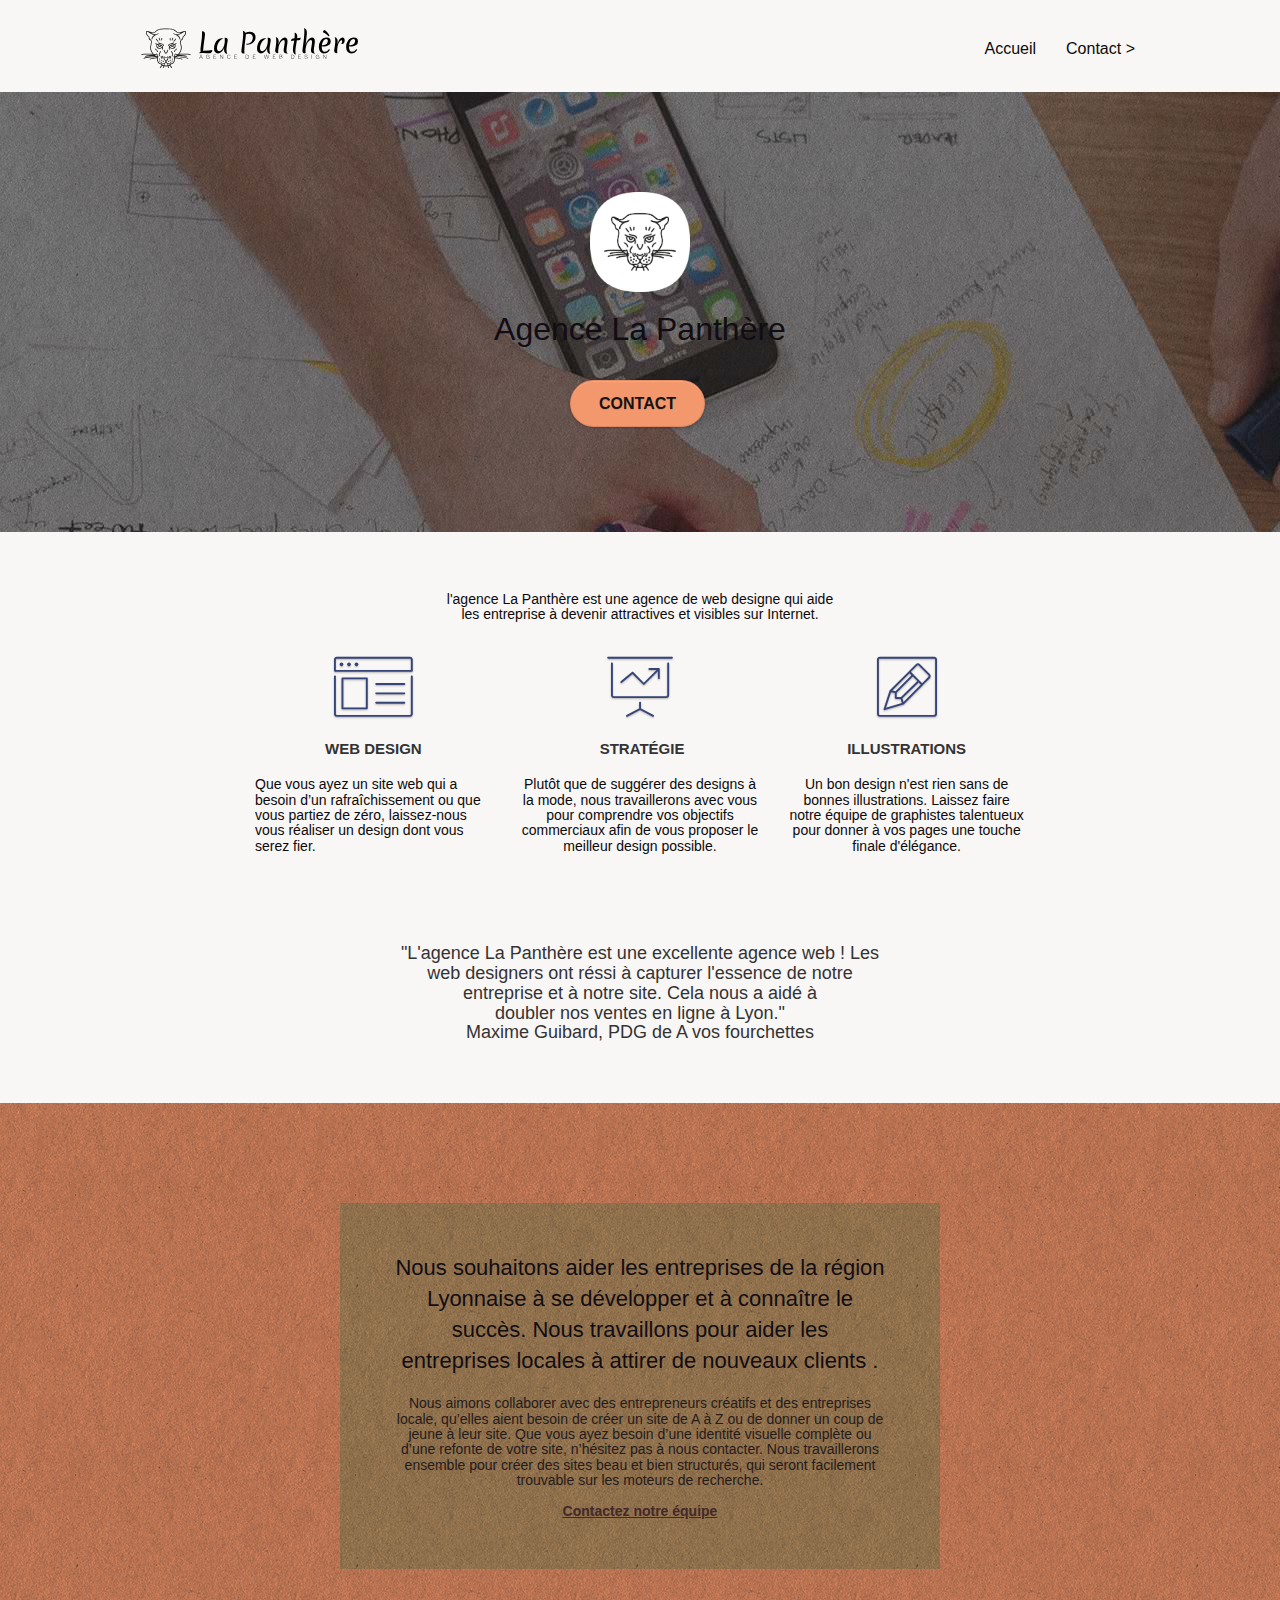
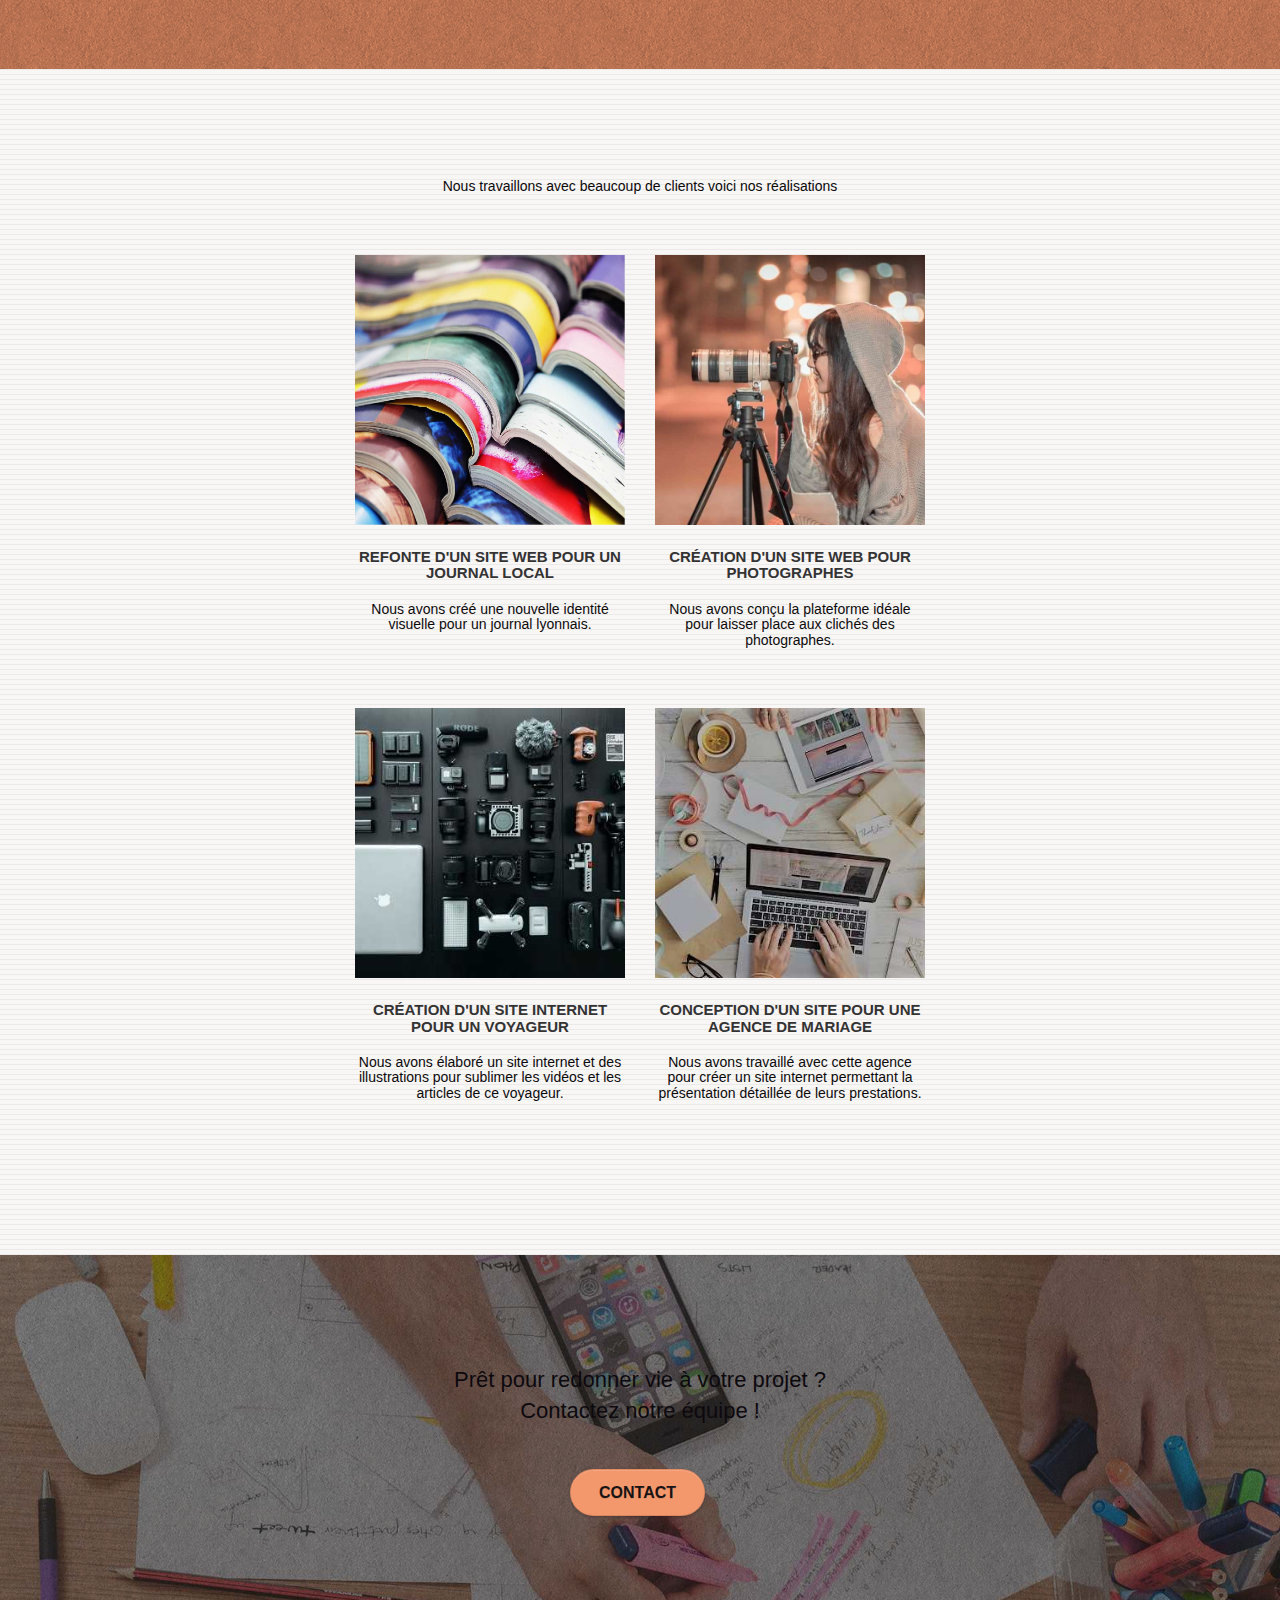
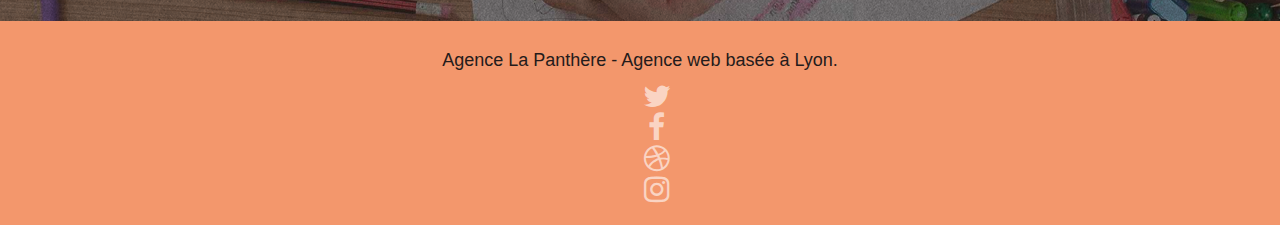
==== commit 61234a59: "modified" ====
--- a/index.html
+++ b/index.html
@@ -44,10 +44,10 @@
 			<div class="collapse navbar-collapse navbar-1 special-dropdown-nav">
 				<ul class="site-navigation nav navbar-nav">
 					<li>
-						<a href="index.html">Accueil</a>
+						<a href="contact.html">Accueil</a>
 					</li>
 					<li>
-						<a href="page2.html">page2 &gt;</a>
+						<a href="contact.html">Contact &gt;</a>
 					</li>
 				</ul>
 			</div>
@@ -66,7 +66,7 @@
 					Agence La Panthère
 				</h1>
 				<div class="text-center">
-					<a href="page2.html" class="btn btn-lg btn-clean btn-rd cta-hero btn-atomic-tangerine" id="cta-hero">Contact</a>
+					<a href="contact.html" class="btn btn-lg btn-clean btn-rd cta-hero btn-atomic-tangerine" id="cta-hero">Contact</a>
 				</div>
 			</div>
 		</div>
@@ -78,9 +78,9 @@
 <!--a mettre un texte a la place -->
 <div class="bloc bgc-white l-bloc" id="bloc-2-services">
 	<div class="container bloc-md">
-		<div class="row text-center">
+		<h5 class="row text-center">
 			l'agence La Panthère est une agence de web designe qui aide <br> les entreprise à devenir attractives et visibles sur Internet.
-		</div>
+		</h5>
 		<div class="row voffset-lg med-width-whitespace">
 			<div class="col-sm-4">
 				<div class="text-center">
@@ -89,9 +89,9 @@
 				<h3 class="mg-md text-center">
 					Web design
 				</h3>
-				<p>
+				<h5>
 					Que vous ayez un site web qui a besoin d&rsquo;un rafraîchissement ou que vous partiez de zéro, laissez-nous vous réaliser un design dont vous serez fier.
-				</p>
+				</h5>
 			</div>
 			<div class="col-sm-4">
 				<div class="text-center">
@@ -100,9 +100,9 @@
 				<h3 class="mg-md text-center">
 					&nbsp;Stratégie
 				</h3>
-				<p class="text-center ">
+				<h5 class="text-center ">
 					Plutôt que de suggérer des designs à la mode, nous travaillerons avec vous pour comprendre vos objectifs commerciaux afin de vous proposer le meilleur design possible.<br>
-				</p>
+				</h5>
 			</div>
 			<div class="col-sm-4">
 				<div class="text-center">
@@ -111,16 +111,16 @@
 				<h3 class="mg-md text-center">
 					Illustrations
 				</h3>
-				<p class="text-center ">
+				<h5 class="text-center ">
 					Un bon design n'est rien sans de bonnes illustrations. Laissez faire notre équipe de graphistes talentueux pour donner à vos pages une touche finale d'élégance.
-				</p>
+				</h5>
 			</div>
 		</div>
 		<!-- suprimer et mettre un texte à la place -->
-		<div class="row voffset-lg voffset col-xs-12 col-md-8 col-md-offset-2 text-center">
+		<h4 class="row voffset-lg voffset col-xs-12 col-md-8 col-md-offset-2 text-center">
 			"L'agence La Panthère est une excellente agence web ! Les <br> web designers ont réssi à capturer l'essence de notre <br> entreprise et à notre site. Cela nous a aidé à <br> doubler nos ventes en ligne à Lyon."<br>
 		     Maxime Guibard, PDG de A vos fourchettes
-            </div>
+		</h4>
 		<!---->
 	</div>
 </div>
@@ -136,9 +136,9 @@
 					Nous souhaitons aider les entreprises de la région Lyonnaise à se développer et à connaître le succès. Nous travaillons pour aider les entreprises locales à attirer de nouveaux clients .<br>
 				</h2>
 				<!-- changer le type d'ecriture et mettre seule balise br-->
-				<p class="text-center white">
+				<h5 class="text-center white">
 					Nous aimons collaborer avec des entrepreneurs créatifs et des entreprises locale, qu’elles aient besoin de créer un site de A à Z ou de donner un coup de jeune à leur site. Que vous ayez besoin d’une identité visuelle complète ou d’une refonte de votre site, n’hésitez pas à nous contacter. Nous travaillerons ensemble pour créer des sites beau et bien structurés, qui seront facilement trouvable sur les moteurs de recherche.  <br><br><a class="ltc-white bold-link" href="page2.html">Contactez notre équipe</a><br>
-				</p>
+				</h5>
 			</div>
 		</div>
 	</div>
@@ -150,9 +150,9 @@
 	<div class="container bloc-lg">
 		<!--suprimer et mettre un texte à la place -->
 		<div class="row">
-			<div class="col-sm-12 text-center">
+			<h5 class="col-sm-12 text-center">
 				Nous travaillons avec beaucoup de clients voici nos réalisations
-			</div>
+			</h5>
 		</div>
 		<!---->
 		<div class="row tight-width-whitespace portfolio-row">
@@ -162,18 +162,18 @@
 				<h3 class="mg-md text-center">
 					Refonte d'un site web pour un journal local
 				</h3>
-				<p class="text-center">
+				<h5 class="text-center">
 					Nous avons créé une nouvelle identité visuelle pour un journal lyonnais.
-				</p>
+				</h5>
 			</div>
 			<div class="col-sm-6">
 				<img src="img/2.jpg" alt="" class="img-responsive portfolio-thumb"/>
 				<h3 class="mg-md text-center">
 					Création d'un site web pour photographes
 				</h3>
-				<p class="text-center">
+				<h5 class="text-center">
 					Nous avons conçu la plateforme idéale pour laisser place aux clichés des photographes.
-				</p>
+				</h5>
 			</div>
 		</div>
 		<div class="row tight-width-whitespace portfolio-row">
@@ -182,18 +182,18 @@
 				<h3 class="mg-md text-center">
 					Création d'un site internet pour un voyageur
 				</h3>
-				<p class="text-center">
+				<h5 class="text-center text">
 					Nous avons élaboré un site internet et des illustrations pour sublimer les vidéos et les articles de ce voyageur.
-				</p>
+				</h5>
 			</div>
 			<div class="col-sm-6">
 				<img src="img/4.jpg" alt="" width="400" class="img-responsive portfolio-thumb"/>
 				<h3 class="mg-md text-center">
 					Conception d'un site pour une agence de mariage
 				</h3>
-				<p class="text-center">
+				<h5 class="text-center">
 					Nous avons travaillé avec cette agence pour créer un site internet permettant la présentation détaillée de leurs prestations.
-				</p>
+				</h5>
 			</div>
 		</div>
 	</div>
@@ -208,7 +208,7 @@
 				Prêt pour redonner vie à votre projet ?<br>Contactez notre équipe !
 			</h2>
 			<div class="col-sm-12 text-center">
-				<a href="page2.html" class="btn btn-atomic-tangerine btn-clean btn-rd btn-lg cta-hero">Contact</a>
+				<a href="contact.html" class="btn btn-atomic-tangerine btn-clean btn-rd btn-lg cta-hero">Contact</a>
 			</div>
 		</div>
 	</div>
@@ -220,9 +220,9 @@
 	<div class="container bloc-sm">
 		<div class="row">
 			<div class="col-sm-12">
-				<p class="text-center white">
+				<h4 class="text-center white">
 					Agence La Panthère - Agence web basée à Lyon.<br>
-				</p>
+				</h4>
 				<div class="row row-no-gutters social text-center col-sm-4">
 				    <a class="social" href="index.html"><span class="fa fa-twitter icon-md"></span></a>
                     <a class="social" href="index.html"><span class="fa fa-facebook icon-md"></span></a>
--- a/style.css
+++ b/style.css
@@ -135,6 +135,7 @@
 .d-bloc p a {
     color: rgba(255, 255, 255, .6);
 }
+
 
 .d-bloc .a-btn:hover,
 .d-bloc .navbar a:hover,
@@ -333,6 +334,9 @@
 .navbar-nav .open .dropdown-menu > li > a {
     text-align: inherit;
 }
+text {
+    font-size: xx-large;
+}
 
 .nav > li a:hover,
 .nav > li a:focus {
@@ -653,7 +657,7 @@
 a {
     font-family: "helvetica";
     font-weight: 400;
-    color: #575757!important;
+    color: #0b0a0a!important;
 }
 .container {
     max-width: 1000px;
